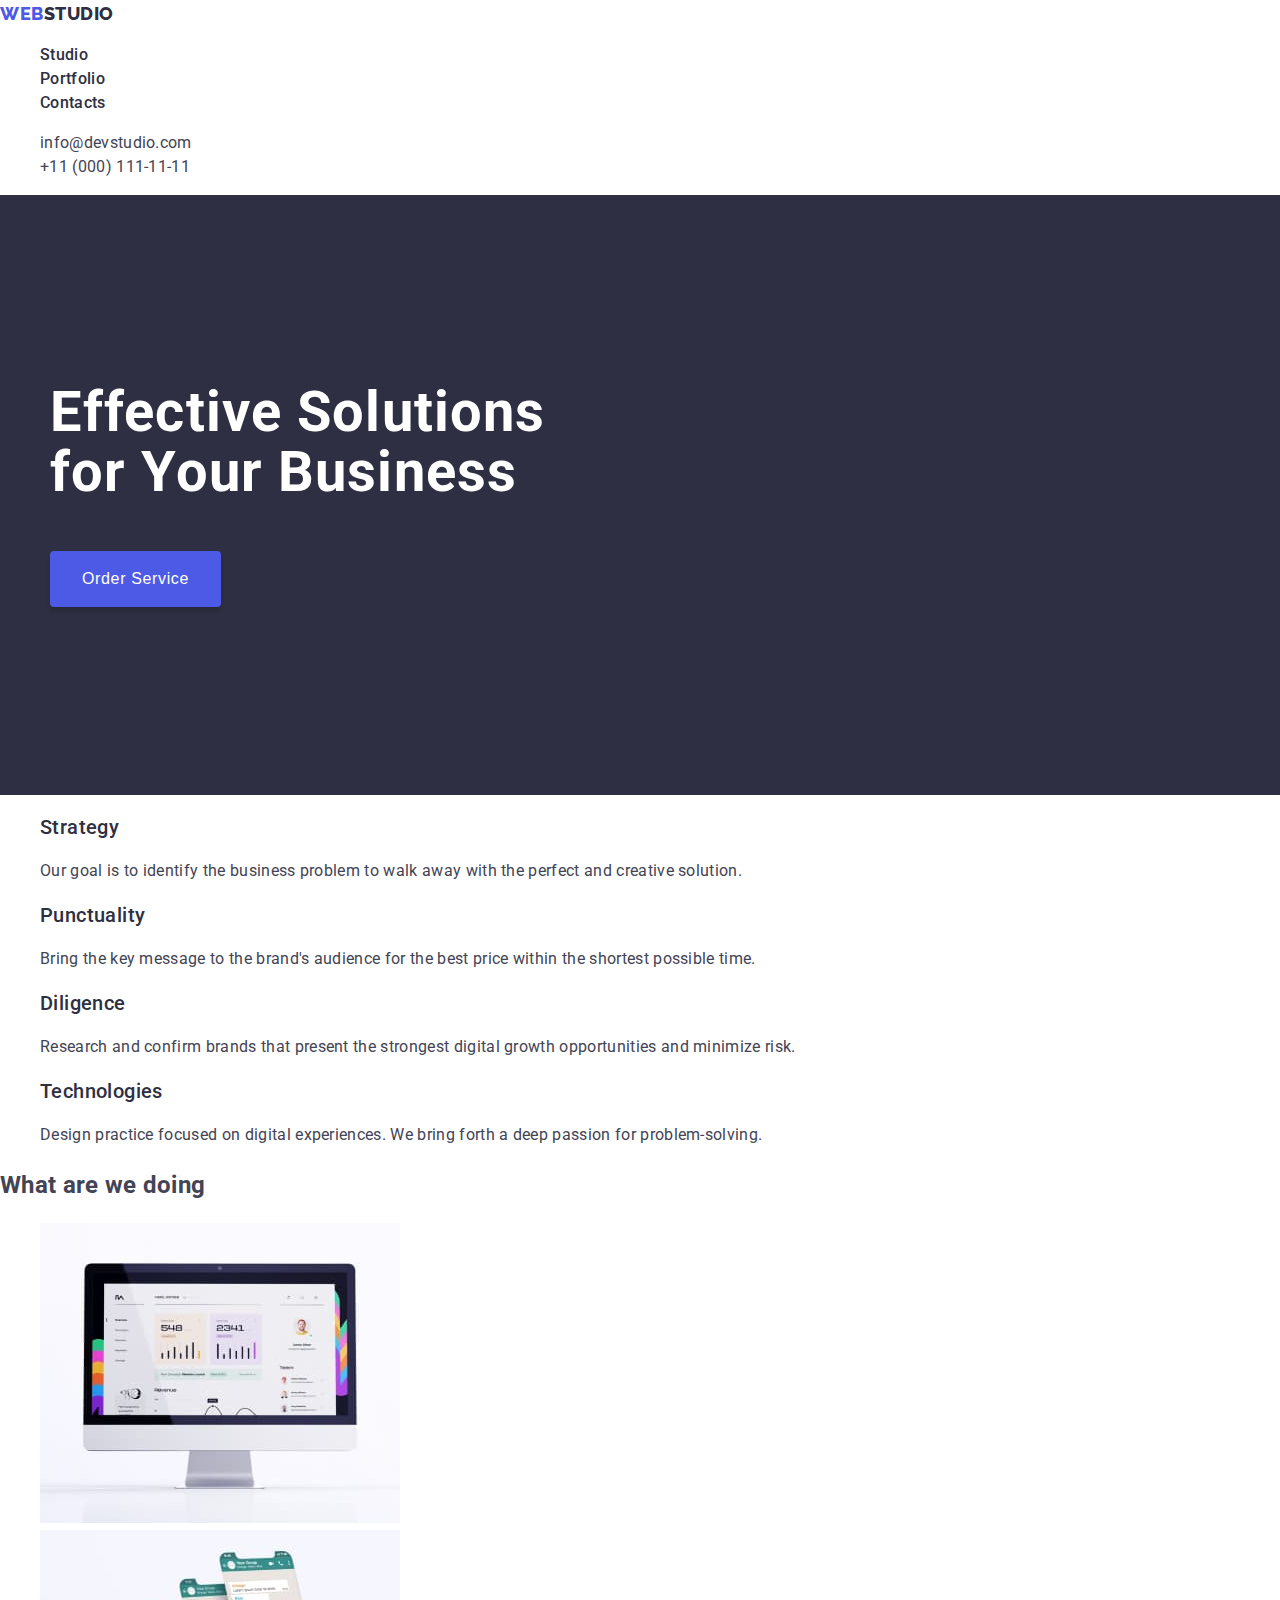
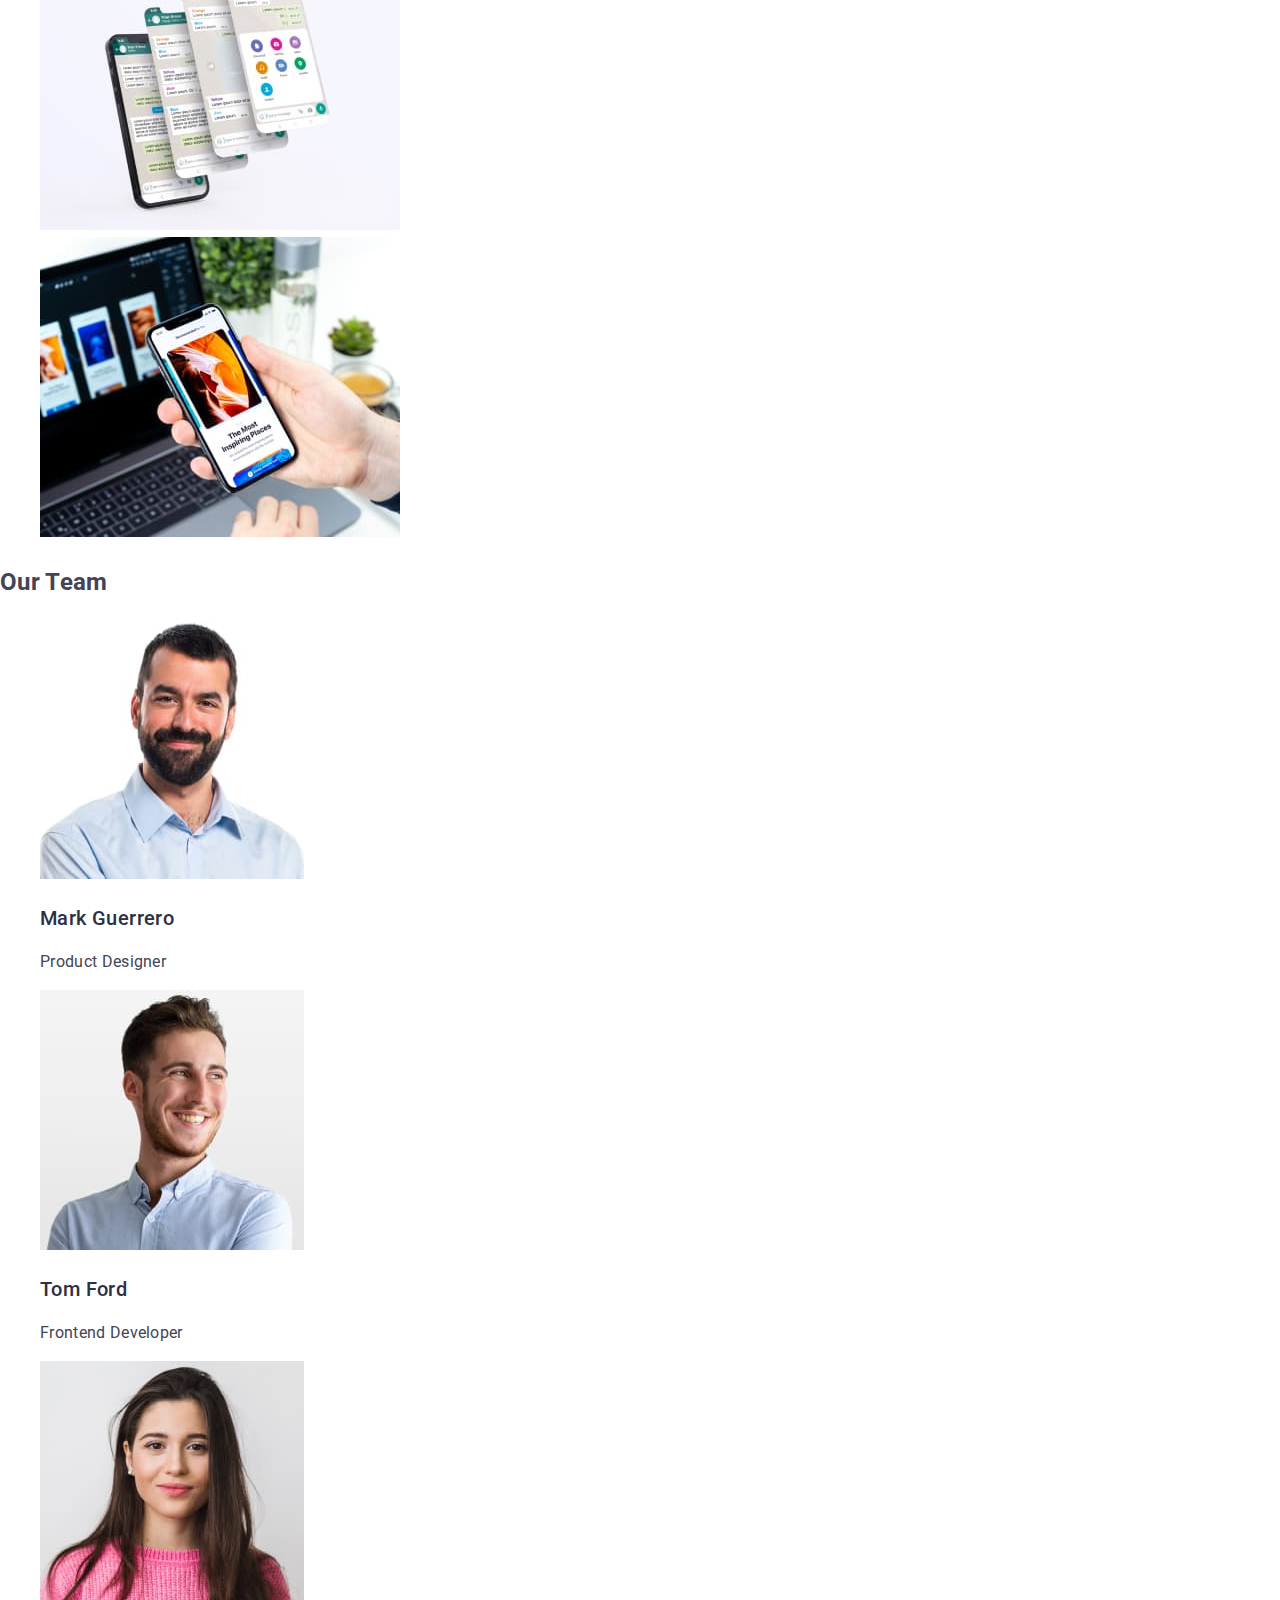
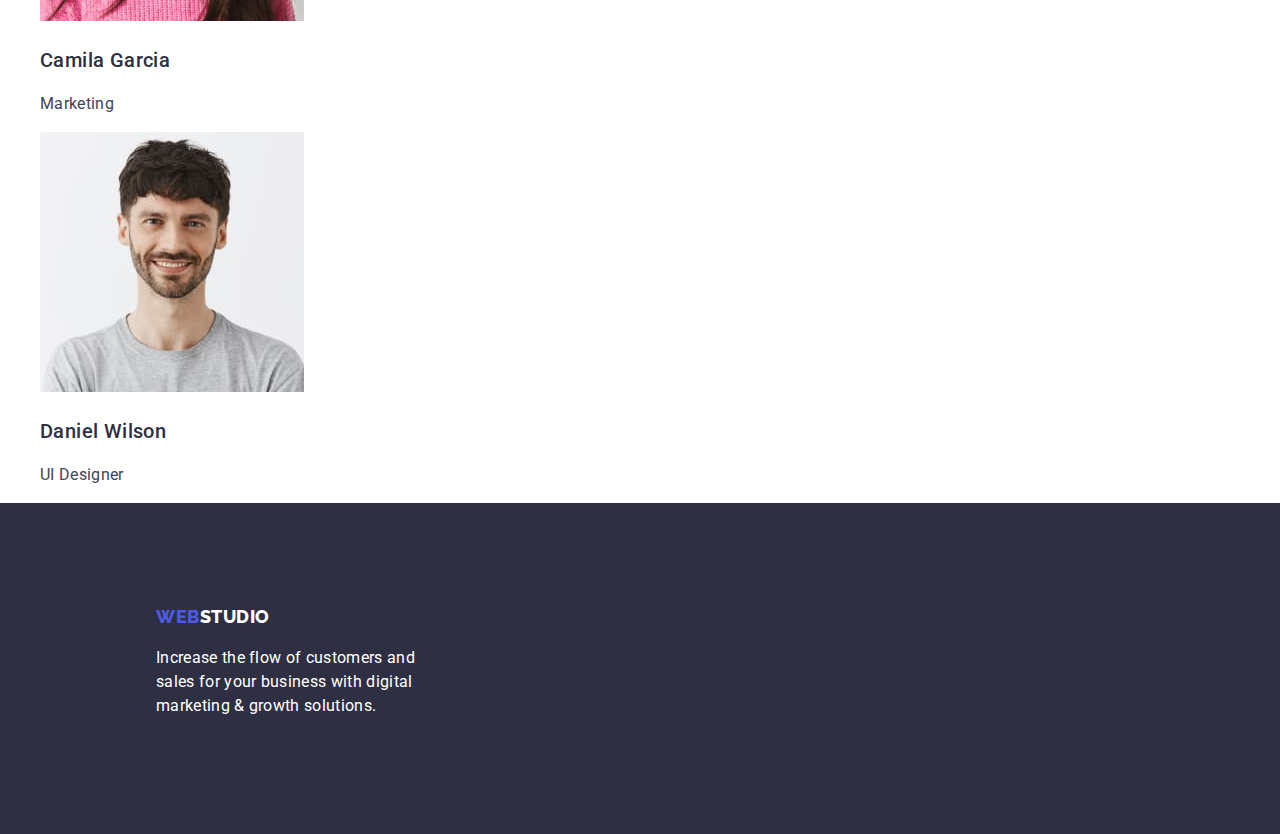
==== index.html @ 558cf5c9 "Summary" ====
<!DOCTYPE html>
<html lang="en">
  <head>
    <meta charset="UTF-8" />
    <meta http-equiv="X-UA-Compatible" content="IE=edge" />
    <meta name="viewport" content="width=device-width, initial-scale=1.0" />
    <title>WebStudio</title>

    <link rel="preconnect" href="https://fonts.googleapis.com" />
    <link rel="preconnect" href="https://fonts.gstatic.com" crossorigin />
    <link
      href="https://fonts.googleapis.com/css2?family=Raleway:wght@800&family=Roboto:wght@400;500;700&display=swap"
      rel="stylesheet"
    />

    <link rel="stylesheet" href="./css/styles.css" />
  </head>
  <body>
    <!-- Header -->
    <header class="style">
      <nav class="nav">
        <a href="./index.html" class="header-logo"><span>Web</span>Studio</a>
        <ul class="nav-list">
          <li><a class="nav-link" href="./index.html">Studio</a></li>
          <li><a class="nav-link" href="./portfolio.html">Portfolio</a></li>
          <li><a class="nav-link" href="">Contacts</a></li>
        </ul>
      </nav>
      <address class="header-contacts">
        <ul class="contact-list">
          <li>
            <a class="contact-link" href="mailto:info@devstudio.com">info@devstudio.com</a>
          </li>
          <li>
            <a class="contact-link" href="tel:+110001111111">+11 (000) 111-11-11</a>
          </li>
        </ul>
      </address>
    </header>
    <!-- Main -->
    <main>
      <section class="style">
        <div class="hero-back">
          <h1 class="hero">Effective Solutions for Your Business</h1>
          <button type="button" class="order-button">Order Service</button>
        </div>
      </section>

      <section class="style">
        <h2 class="hide">Our goals</h2>
        <ul>
          <li>
            <h3 class="our-goals">Strategy</h3>
            <p>Our goal is to identify the business problem to walk away with the perfect and creative solution.</p>
          </li>
          <li>
            <h3 class="our-goals">Punctuality</h3>
            <p>Bring the key message to the brand's audience for the best price within the shortest possible time.</p>
          </li>
          <li>
            <h3 class="our-goals">Diligence</h3>
            <p>
              Research and confirm brands that present the strongest digital growth opportunities and minimize risk.
            </p>
          </li>
          <li>
            <h3 class="our-goals">Technologies</h3>
            <p>Design practice focused on digital experiences. We bring forth a deep passion for problem-solving.</p>
          </li>
        </ul>
      </section>

      <section class="services style">
        <h2>What are we doing</h2>
        <ul class="servicees-list">
          <li>
            <img class="services-item" src="./images/img1.jpg" alt="monitor" width="360" height="300" />
          </li>
          <li>
            <img class="services-item" src="./images/img2.jpg" alt="app" width="360" height="300" />
          </li>
          <li>
            <img class="services-item" src="./images/img3.jpg" alt="phone" width="360" height="300" />
          </li>
        </ul>
      </section>

      <section class="team style">
        <h2>Our Team</h2>
        <ul class="team-list">
          <li class="team-item">
            <img src="./images/mark-guerrero.jpg" alt="employee photo" width="264" height="260" />
            <h3 class="employee-name">Mark Guerrero</h3>
            <p class="employeee-position">Product Designer</p>
          </li>
          <li class="team-item">
            <img src="./images/tom-ford.jpg" alt="employee photo" width="264" height="260" />
            <h3 class="employee-name">Tom Ford</h3>
            <p class="employeee-position">Frontend Developer</p>
          </li>
          <li class="team-item">
            <img src="./images/camila-garcia.jpg" alt="employee photo" width="264" height="260" />
            <h3 class="employee-name">Camila Garcia</h3>
            <p class="employeee-position">Marketing</p>
          </li>
          <li class="team-item">
            <img src="./images/daniel-wilson.jpg" alt="employee photo" width="264" height="260" />
            <h3 class="employee-name">Daniel Wilson</h3>
            <p class="employeee-position">UI Designer</p>
          </li>
        </ul>
      </section>
    </main>
    <!-- Footer -->
    <footer class="footer style">
      <a class="footer-logo" href="./index.html"><span>Web</span>Studio</a>
      <p>Increase the flow of customers and sales for your business with digital marketing & growth solutions.</p>
    </footer>
  </body>
</html>
---- css/styles.css ----
:root {
  --iris: #4d5ae5;
  --ocean: #404bbf;
  --navi-blue: #2e2f42;
  --green: ##31d0aa;
  --slate: #434455;
  --light-slate: #8e8f99;
  --cornflower: #e7e9fc;
  --cloud: #f4f4fd;
  --navy-blue-modal: rgba(46, 47, 66, 0.4);
  --grey: rgba(46, 47, 66, 0.7);
  --white: #ffffff;
}

body {
  margin: 0;
  padding: 0;
  box-sizing: border-box;

  font-family: 'Roboto', sans-serif;
  font-style: normal;
  font-weight: 400;
  font-size: 16px;
  line-height: 1.5;
  letter-spacing: 0.02em;
  color: var(--slate);
}

.style ul {
  list-style: none;
}

.hide {
  display: none;
}

/* Header */

.header-logo {
  font-family: 'Raleway', sans-serif;
  font-weight: 800;
  font-size: 18px;
  line-height: 1.5;
  letter-spacing: 0.03em;
  text-transform: uppercase;
  text-decoration: none;
  color: var(--navi-blue);
}

.header-logo span {
  color: var(--iris);
}

.nav-link {
  list-style: none;
  font-weight: 500;
  text-decoration: none;
  font-size: 16px;
  line-height: 1.5;
  letter-spacing: 0.02em;
  color: var(--navi-blue);
}

.nav-link:hover,
.nav-link:focus {
  color: var(--ocean);
}

.contact-link {
  font-style: normal;
  text-decoration: none;
  line-height: 1.5;
  letter-spacing: 0.02em;
  color: var(--slate);
}
.contact-link:hover,
.contact-link:focus {
  color: var(--ocean);
}
/* /Header */
/* Main */

.hero-back {
  padding: 188px 50px;
  background-color: var(--navi-blue);
}
.hero {
  margin: 0;
  max-width: 496px;
  font-weight: 700;
  font-size: 56px;
  line-height: 1.07;
  letter-spacing: 0.02em;
  color: var(--white);
}

.order-button {
  margin-top: 48px;
  padding: 16px 32px;
  font-weight: 500;
  font-size: 16px;
  line-height: 1.5;
  letter-spacing: 0.04em;
  color: var(--white);
  background: var(--iris);
  box-shadow: 0px 4px 4px rgba(0, 0, 0, 0.15);
  border-radius: 4px;
  border: none;
  cursor: pointer;
}

.order-button:hover,
.order-button:focus {
  background: var(--ocean);
}

.employee-name,
.our-goals,
.portfolio-heading {
  font-weight: 500;
  font-size: 20px;
  line-height: 1.2;
  letter-spacing: 0.02em;
  color: var(--navi-blue);
}

/* /Main */
/* portfolio */

.filter-button {
  padding: 12px 24px;
  border-radius: 4px;
  font-weight: 500;
  font-size: 16px;
  line-height: 1.5;
  text-align: center;
  letter-spacing: 0.04em;
  color: var(--iris);
  background-color: var(--cloud);
  border: 1px solid var(--cornflower);
  cursor: pointer;
}

.filter-button:hover,
.filter-button:focus {
  padding: 13px 25px;
  border-radius: 4px;
  border: none;
  color: var(--white);
  background-color: var(--ocean);
  box-shadow: 0px 3px 1px rgba(0, 0, 0, 0.1), 0px 2px 1px rgba(0, 0, 0, 0.08), 0px 2px 2px rgba(0, 0, 0, 0.12);
}

/* /Portfolio */
/* footer */

.footer {
  padding: 100px 156px;
  background-color: var(--navi-blue);
}

.footer-logo {
  font-family: 'Raleway';
  font-weight: 800;
  font-size: 18px;
  line-height: 1.5;
  letter-spacing: 0.03em;
  text-transform: uppercase;
  text-decoration: none;
  color: var(--white);
}

.footer-logo span {
  color: var(--iris);
}

.footer p {
  width: 264px;
  font-size: 16px;
  line-height: 1.5;
  letter-spacing: 0.02em;
  color: var(--white);
}
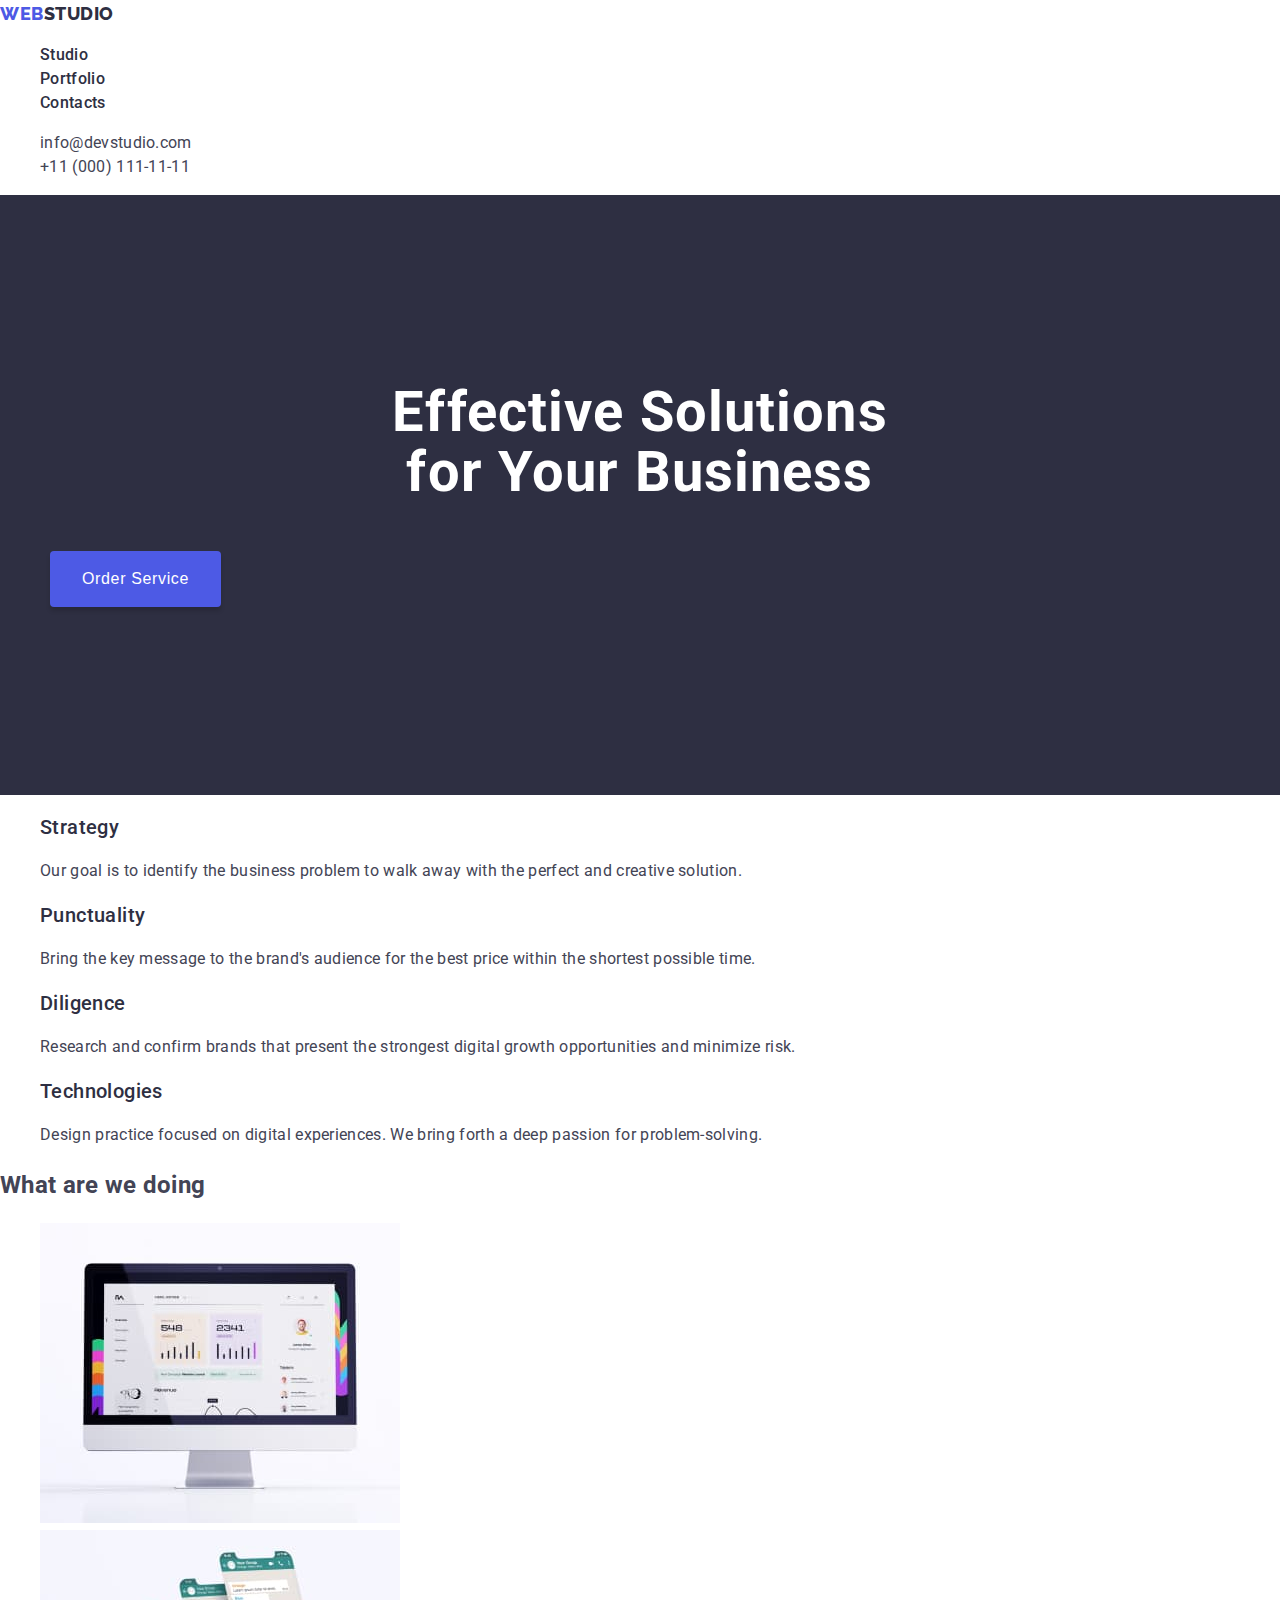
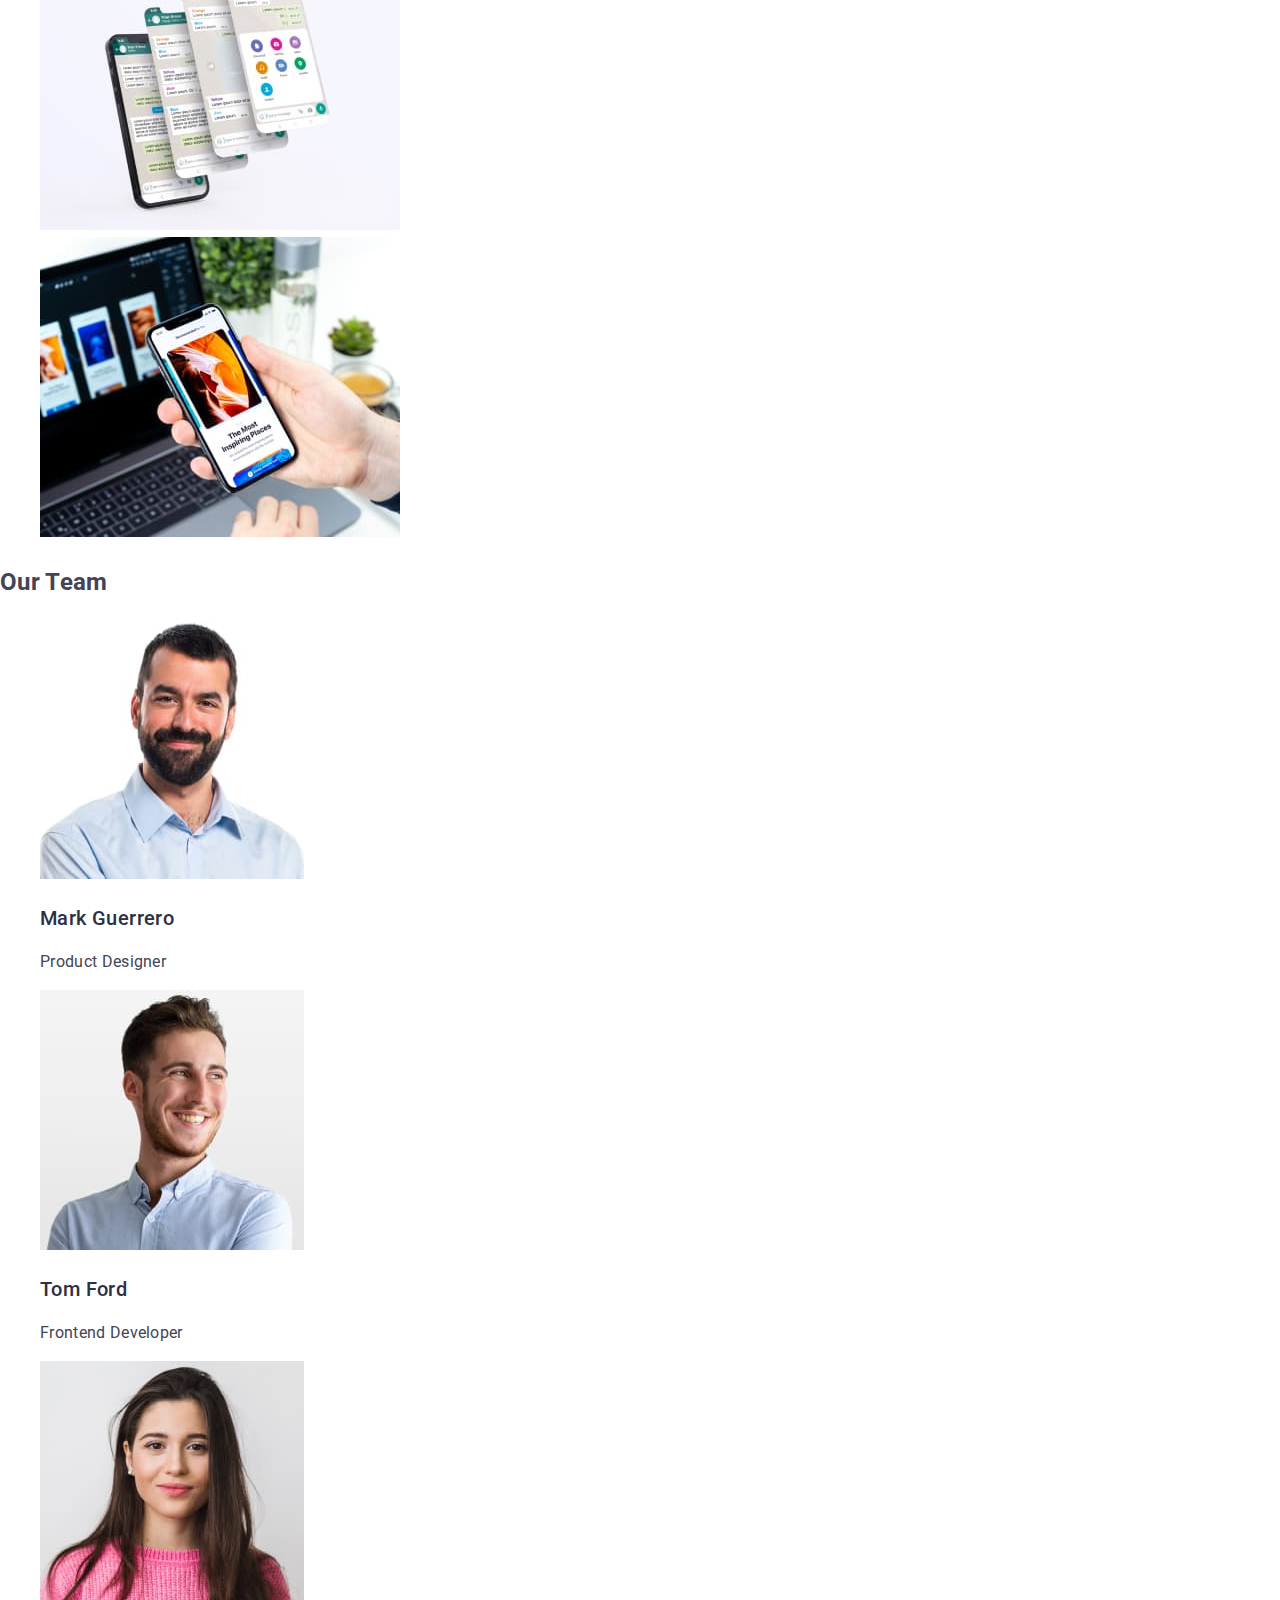
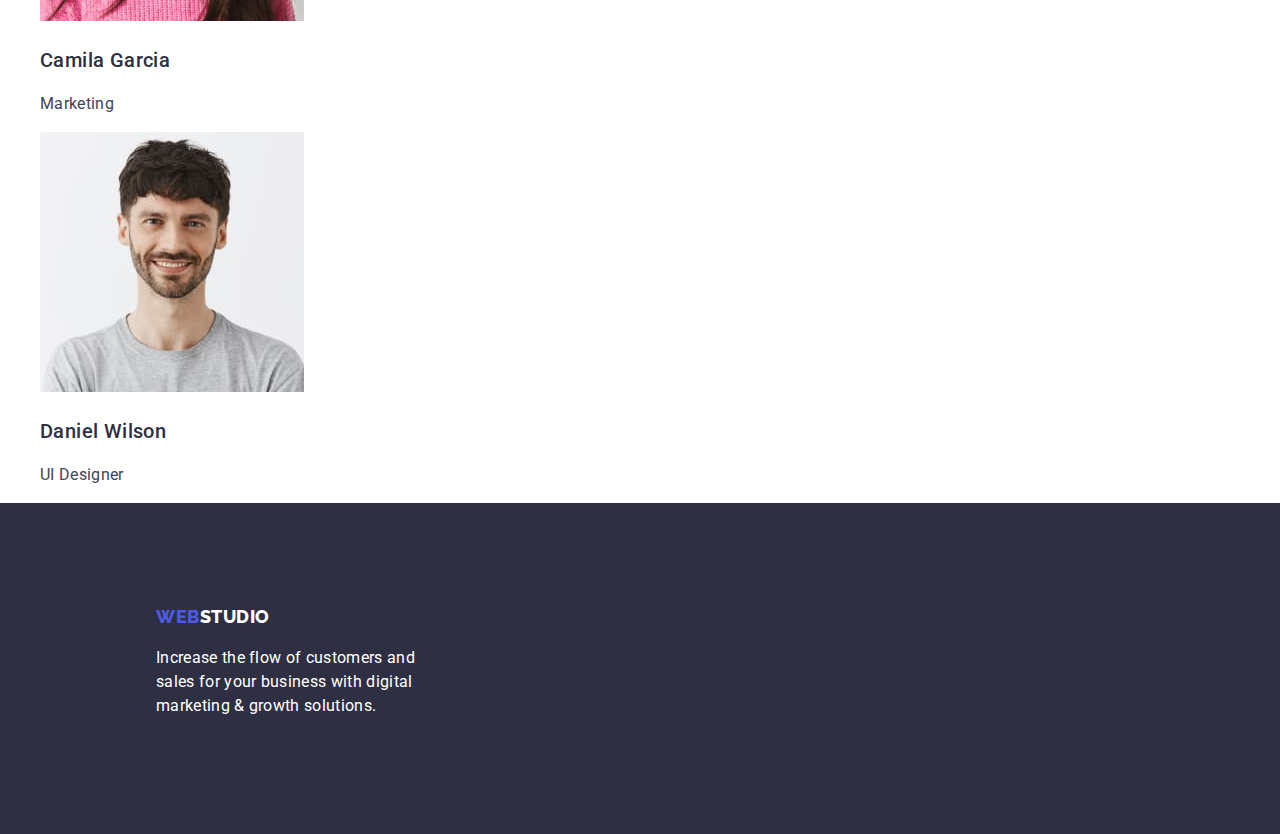
==== commit e817a678: "Summary" ====
--- a/index.html
+++ b/index.html
@@ -39,11 +39,9 @@
     </header>
     <!-- Main -->
     <main>
-      <section class="style">
-        <div class="hero-back">
-          <h1 class="hero">Effective Solutions for Your Business</h1>
+      <section class="hero style">
+          <h1 class="hero-title">Effective Solutions for Your Business</h1>
           <button type="button" class="order-button">Order Service</button>
-        </div>
       </section>
 
       <section class="style">
--- a/css/styles.css
+++ b/css/styles.css
@@ -2,14 +2,14 @@
   --iris: #4d5ae5;
   --ocean: #404bbf;
   --navi-blue: #2e2f42;
-  --green: ##31d0aa;
+  --green: #31d0aa;
   --slate: #434455;
   --light-slate: #8e8f99;
   --cornflower: #e7e9fc;
   --cloud: #f4f4fd;
+  --white: #ffffff;
   --navy-blue-modal: rgba(46, 47, 66, 0.4);
   --grey: rgba(46, 47, 66, 0.7);
-  --white: #ffffff;
 }
 
 body {
@@ -80,13 +80,14 @@
 /* /Header */
 /* Main */
 
-.hero-back {
+.hero {
   padding: 188px 50px;
   background-color: var(--navi-blue);
 }
-.hero {
-  margin: 0;
+.hero-title {
+  margin: 0 auto;
   max-width: 496px;
+  text-align: center;
   font-weight: 700;
   font-size: 56px;
   line-height: 1.07;
@@ -95,6 +96,8 @@
 }
 
 .order-button {
+  align-items: center;
+  margin: auto;
   margin-top: 48px;
   padding: 16px 32px;
   font-weight: 500;
@@ -116,7 +119,7 @@
 
 .employee-name,
 .our-goals,
-.portfolio-heading {
+.portfolio-title {
   font-weight: 500;
   font-size: 20px;
   line-height: 1.2;
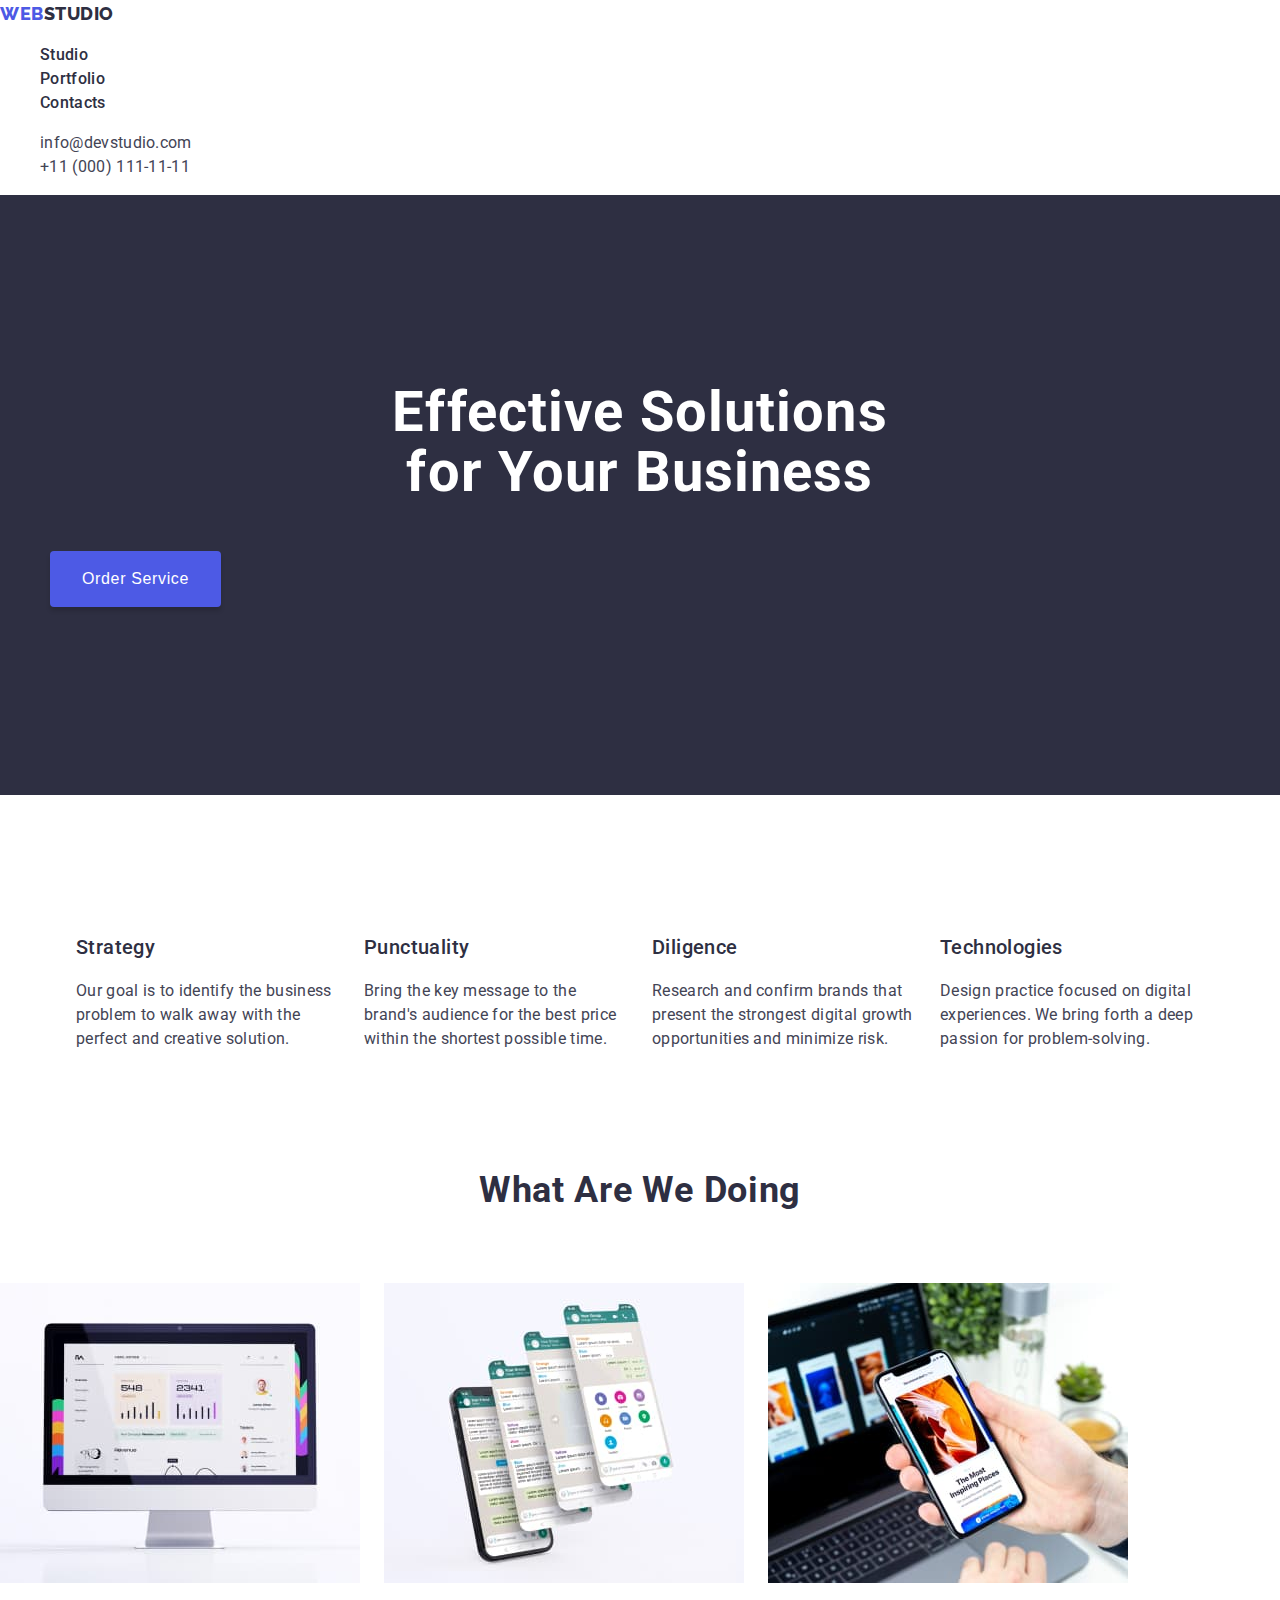
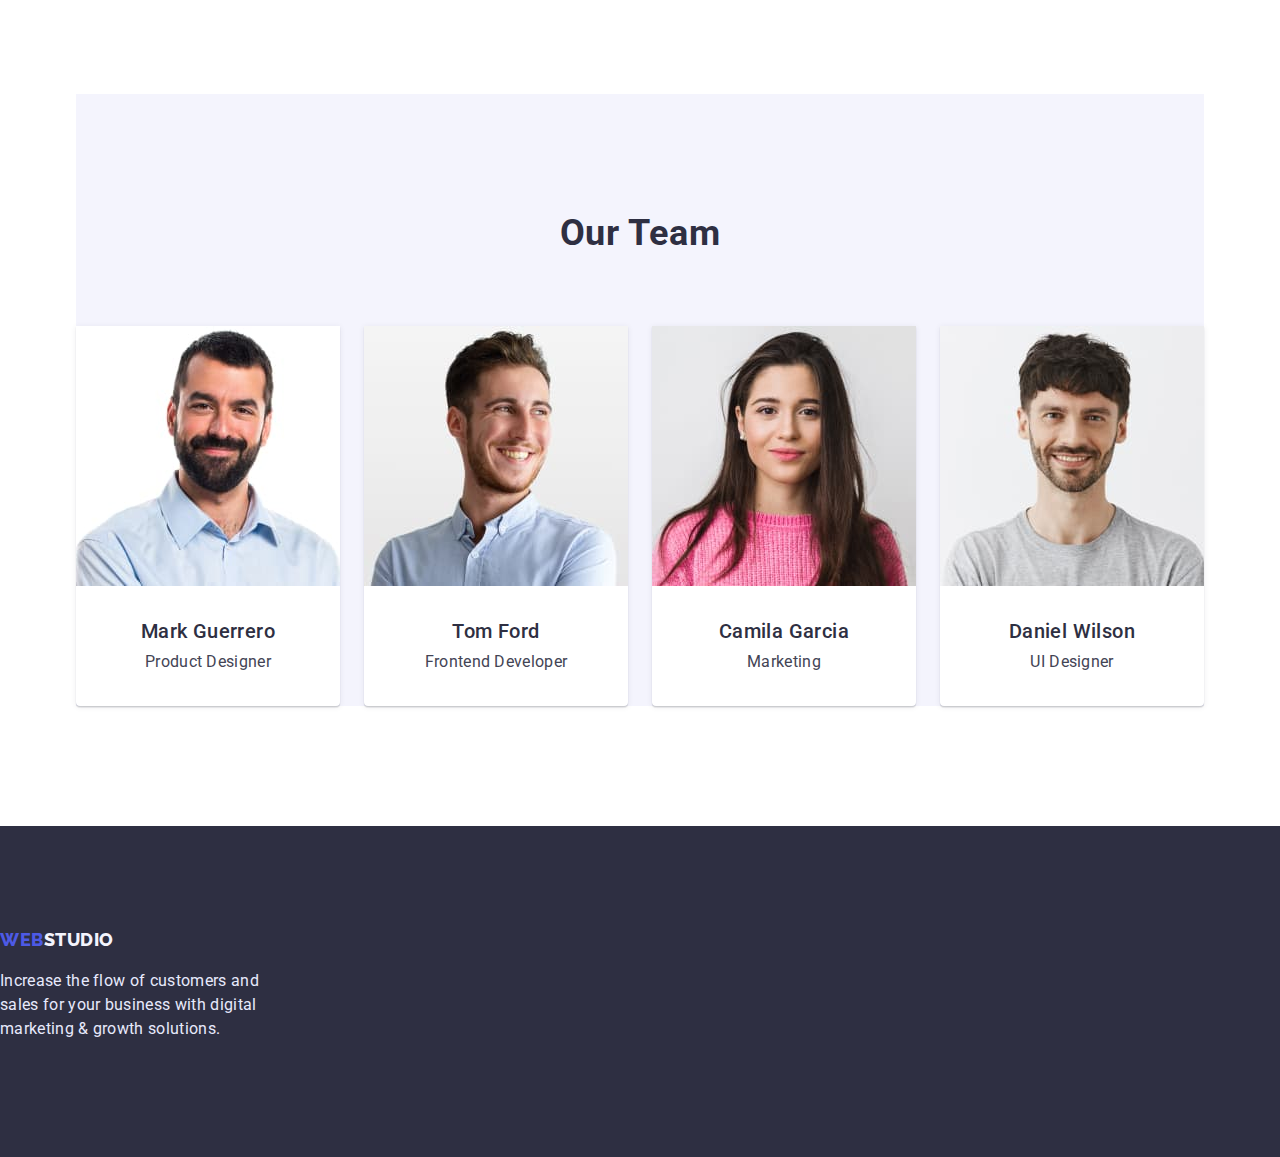
==== commit 5264a225: "Summary" ====
--- a/index.html
+++ b/index.html
@@ -44,33 +44,33 @@
           <button type="button" class="order-button">Order Service</button>
       </section>
 
-      <section class="style">
+      <section class="features style">
         <h2 class="hide">Our goals</h2>
-        <ul>
-          <li>
-            <h3 class="our-goals">Strategy</h3>
+        <ul class="features-list">
+          <li class="feature-item">
+            <h3 class="feature-title">Strategy</h3>
             <p>Our goal is to identify the business problem to walk away with the perfect and creative solution.</p>
           </li>
-          <li>
-            <h3 class="our-goals">Punctuality</h3>
+          <li class="feature-item">
+            <h3 class="feature-title">Punctuality</h3>
             <p>Bring the key message to the brand's audience for the best price within the shortest possible time.</p>
           </li>
-          <li>
-            <h3 class="our-goals">Diligence</h3>
+          <li class="feature-item">
+            <h3 class="feature-title">Diligence</h3>
             <p>
               Research and confirm brands that present the strongest digital growth opportunities and minimize risk.
             </p>
           </li>
-          <li>
-            <h3 class="our-goals">Technologies</h3>
+          <li class="feature-item">
+            <h3 class="feature-title">Technologies</h3>
             <p>Design practice focused on digital experiences. We bring forth a deep passion for problem-solving.</p>
           </li>
         </ul>
       </section>
 
       <section class="services style">
-        <h2>What are we doing</h2>
-        <ul class="servicees-list">
+        <h2 class="service-title">What are we doing</h2>
+        <ul class="services-list">
           <li>
             <img class="services-item" src="./images/img1.jpg" alt="monitor" width="360" height="300" />
           </li>
@@ -84,35 +84,37 @@
       </section>
 
       <section class="team style">
-        <h2>Our Team</h2>
+        <h2 class="team-title">Our Team</h2>
         <ul class="team-list">
           <li class="team-item">
             <img src="./images/mark-guerrero.jpg" alt="employee photo" width="264" height="260" />
-            <h3 class="employee-name">Mark Guerrero</h3>
-            <p class="employeee-position">Product Designer</p>
+            <h3 class="employee-title">Mark Guerrero</h3>
+            <p class="employee-position">Product Designer</p>
           </li>
           <li class="team-item">
             <img src="./images/tom-ford.jpg" alt="employee photo" width="264" height="260" />
-            <h3 class="employee-name">Tom Ford</h3>
-            <p class="employeee-position">Frontend Developer</p>
+            <h3 class="employee-title">Tom Ford</h3>
+            <p class="employee-position">Frontend Developer</p>
           </li>
           <li class="team-item">
             <img src="./images/camila-garcia.jpg" alt="employee photo" width="264" height="260" />
-            <h3 class="employee-name">Camila Garcia</h3>
-            <p class="employeee-position">Marketing</p>
+            <h3 class="employee-title">Camila Garcia</h3>
+            <p class="employee-position">Marketing</p>
           </li>
           <li class="team-item">
             <img src="./images/daniel-wilson.jpg" alt="employee photo" width="264" height="260" />
-            <h3 class="employee-name">Daniel Wilson</h3>
-            <p class="employeee-position">UI Designer</p>
+            <h3 class="employee-title">Daniel Wilson</h3>
+            <p class="employee-position">UI Designer</p>
           </li>
         </ul>
       </section>
     </main>
     <!-- Footer -->
     <footer class="footer style">
-      <a class="footer-logo" href="./index.html"><span>Web</span>Studio</a>
-      <p>Increase the flow of customers and sales for your business with digital marketing & growth solutions.</p>
+      <div class="footer-container">
+        <a class="footer-logo" href="./index.html"><span>Web</span>Studio</a>
+        <p>Increase the flow of customers and sales for your business with digital marketing & growth solutions.</p>
+      </di >
     </footer>
   </body>
 </html>
--- a/css/styles.css
+++ b/css/styles.css
@@ -16,7 +16,6 @@
   margin: 0;
   padding: 0;
   box-sizing: border-box;
-
   font-family: 'Roboto', sans-serif;
   font-style: normal;
   font-weight: 400;
@@ -35,6 +34,12 @@
 }
 
 /* Header */
+
+.header {
+  padding: 24px 156px;
+  background-color: var(--white);
+  border-bottom: 1px solid var(--cornflower);
+}
 
 .header-logo {
   font-family: 'Raleway', sans-serif;
@@ -96,8 +101,9 @@
 }
 
 .order-button {
-  align-items: center;
-  margin: auto;
+  /* display: flex;
+  justify-content: center;
+  align-items: center; */
   margin-top: 48px;
   padding: 16px 32px;
   font-weight: 500;
@@ -117,8 +123,79 @@
   background: var(--ocean);
 }
 
-.employee-name,
-.our-goals,
+.features-list {
+  padding: 0;
+  margin: 120px 24px;
+  display: flex;
+  justify-content: center;
+  column-gap: 24px;
+}
+
+.feature-item {
+  width: 264px;
+}
+
+.feature-item p {
+  margin-top: 8px;
+}
+
+.service-title,
+.team-title {
+  margin-top: -16px;
+  margin-bottom: 72px;
+  font-weight: 700;
+  font-size: 36px;
+  line-height: 1.11;
+  text-align: center;
+  letter-spacing: 0.02em;
+  text-transform: capitalize;
+  color: var(--navi-blue);
+}
+
+.services-list {
+  margin-bottom: 120px;
+  display: flex;
+  flex-wrap: wrap;
+  column-gap: 24px;
+}
+
+.team {
+  margin: auto;
+  max-width: 1128px;
+  background-color: var(--cloud);
+}
+
+.team-title {
+  padding-top: 120px;
+}
+
+.team-list {
+  margin: 72px 0 120px 0;
+  padding: 0;
+}
+
+.team-item {
+  width: 264px;
+  height: 380px;
+  background: var(--white);
+  box-shadow: 0px 1px 6px rgba(46, 47, 66, 0.08), 0px 1px 1px rgba(46, 47, 66, 0.16), 0px 2px 1px rgba(46, 47, 66, 0.08);
+  border-radius: 0px 0px 4px 4px;
+}
+
+.employee-title {
+  padding: 0;
+  margin: 26px 0 0 0;
+  text-align: center;
+}
+
+.employee-position {
+  margin: 7px auto 32px;
+  padding: 0;
+  text-align: center;
+}
+
+.employee-title,
+.feature-title,
 .portfolio-title {
   font-weight: 500;
   font-size: 20px;
@@ -129,6 +206,24 @@
 
 /* /Main */
 /* portfolio */
+
+.services-list,
+.team-list,
+.filter-list,
+.portfolio-list {
+  padding: 0;
+  max-width: 1128px;
+  box-sizing: border-box;
+  display: flex;
+  flex-direction: row;
+  justify-content: center;
+  align-items: center;
+  column-gap: 24px;
+}
+
+.filter-list {
+  max-width: none;
+}
 
 .filter-button {
   padding: 12px 24px;
@@ -146,20 +241,54 @@
 
 .filter-button:hover,
 .filter-button:focus {
-  padding: 13px 25px;
-  border-radius: 4px;
-  border: none;
+  border-color: transparent;
   color: var(--white);
   background-color: var(--ocean);
   box-shadow: 0px 3px 1px rgba(0, 0, 0, 0.1), 0px 2px 1px rgba(0, 0, 0, 0.08), 0px 2px 2px rgba(0, 0, 0, 0.12);
 }
 
+.portfolio-list {
+  margin: 72px auto 120px;
+  padding: 0;
+  display: flex;
+  flex-wrap: wrap;
+  justify-content: center;
+  column-gap: 24px;
+  row-gap: 48px;
+}
+
+.portfolio-item {
+  box-sizing: border-box;
+  width: 360px;
+  height: 420px;
+  overflow: hidden;
+  border: 1px solid var(--cornflower);
+  background-color: var(--white);
+}
+.portfolio-item:hover {
+  border: 1px solid var(--cloud);
+  box-shadow: 0px 1px 6px rgba(46, 47, 66, 0.08), 0px 1px 1px rgba(46, 47, 66, 0.16), 0px 2px 1px rgba(46, 47, 66, 0.08);
+}
+
+.portfolio-title {
+  margin: 26px 16px 7px 16px;
+}
+
+.portfolio-item p,
+.employee-item p {
+  margin: 0 16px 32px;
+}
+
 /* /Portfolio */
 /* footer */
 
 .footer {
-  padding: 100px 156px;
   background-color: var(--navi-blue);
+}
+
+.footer-container {
+  padding: 100px 0;
+  max-width: 1128px;
 }
 
 .footer-logo {
@@ -170,7 +299,7 @@
   letter-spacing: 0.03em;
   text-transform: uppercase;
   text-decoration: none;
-  color: var(--white);
+  color: var(--cloud);
 }
 
 .footer-logo span {
@@ -182,5 +311,7 @@
   font-size: 16px;
   line-height: 1.5;
   letter-spacing: 0.02em;
-  color: var(--white);
-}
+  color: var(--cornflower);
+}
+
+/* /Footer */
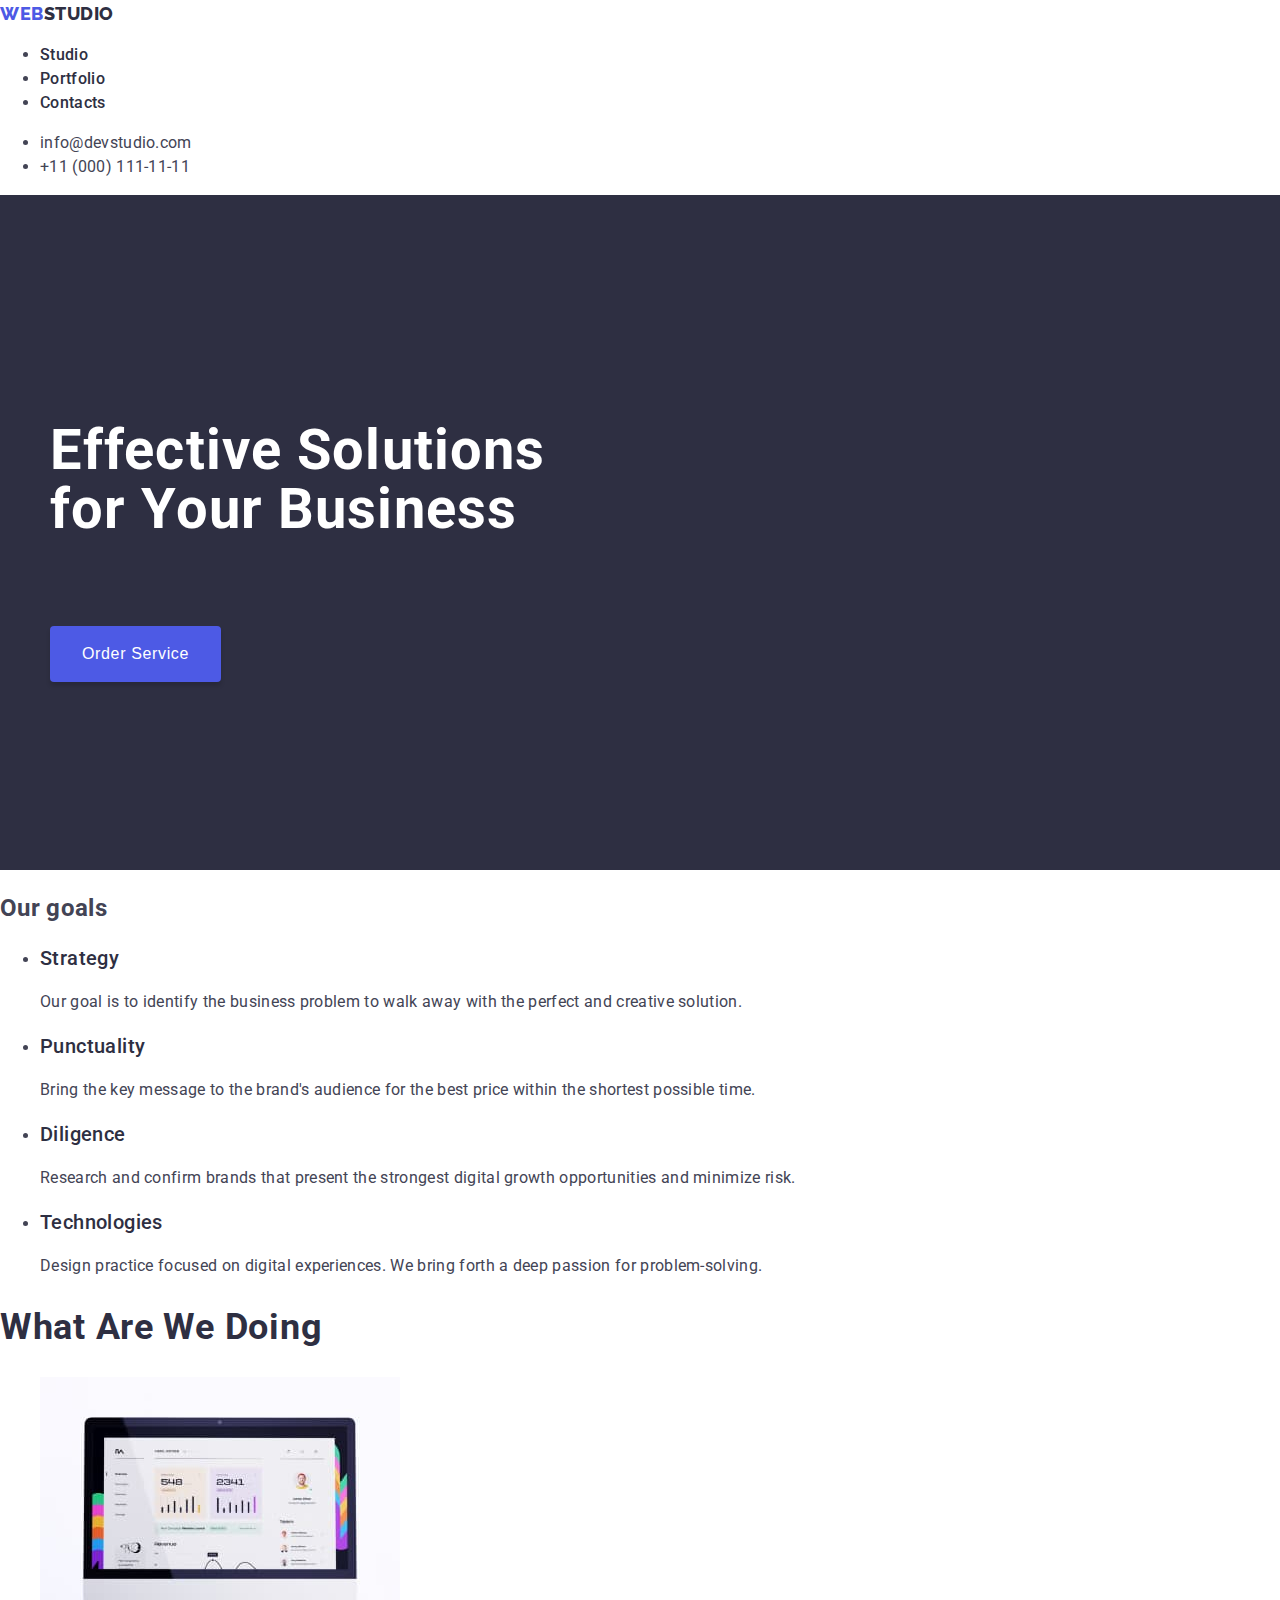
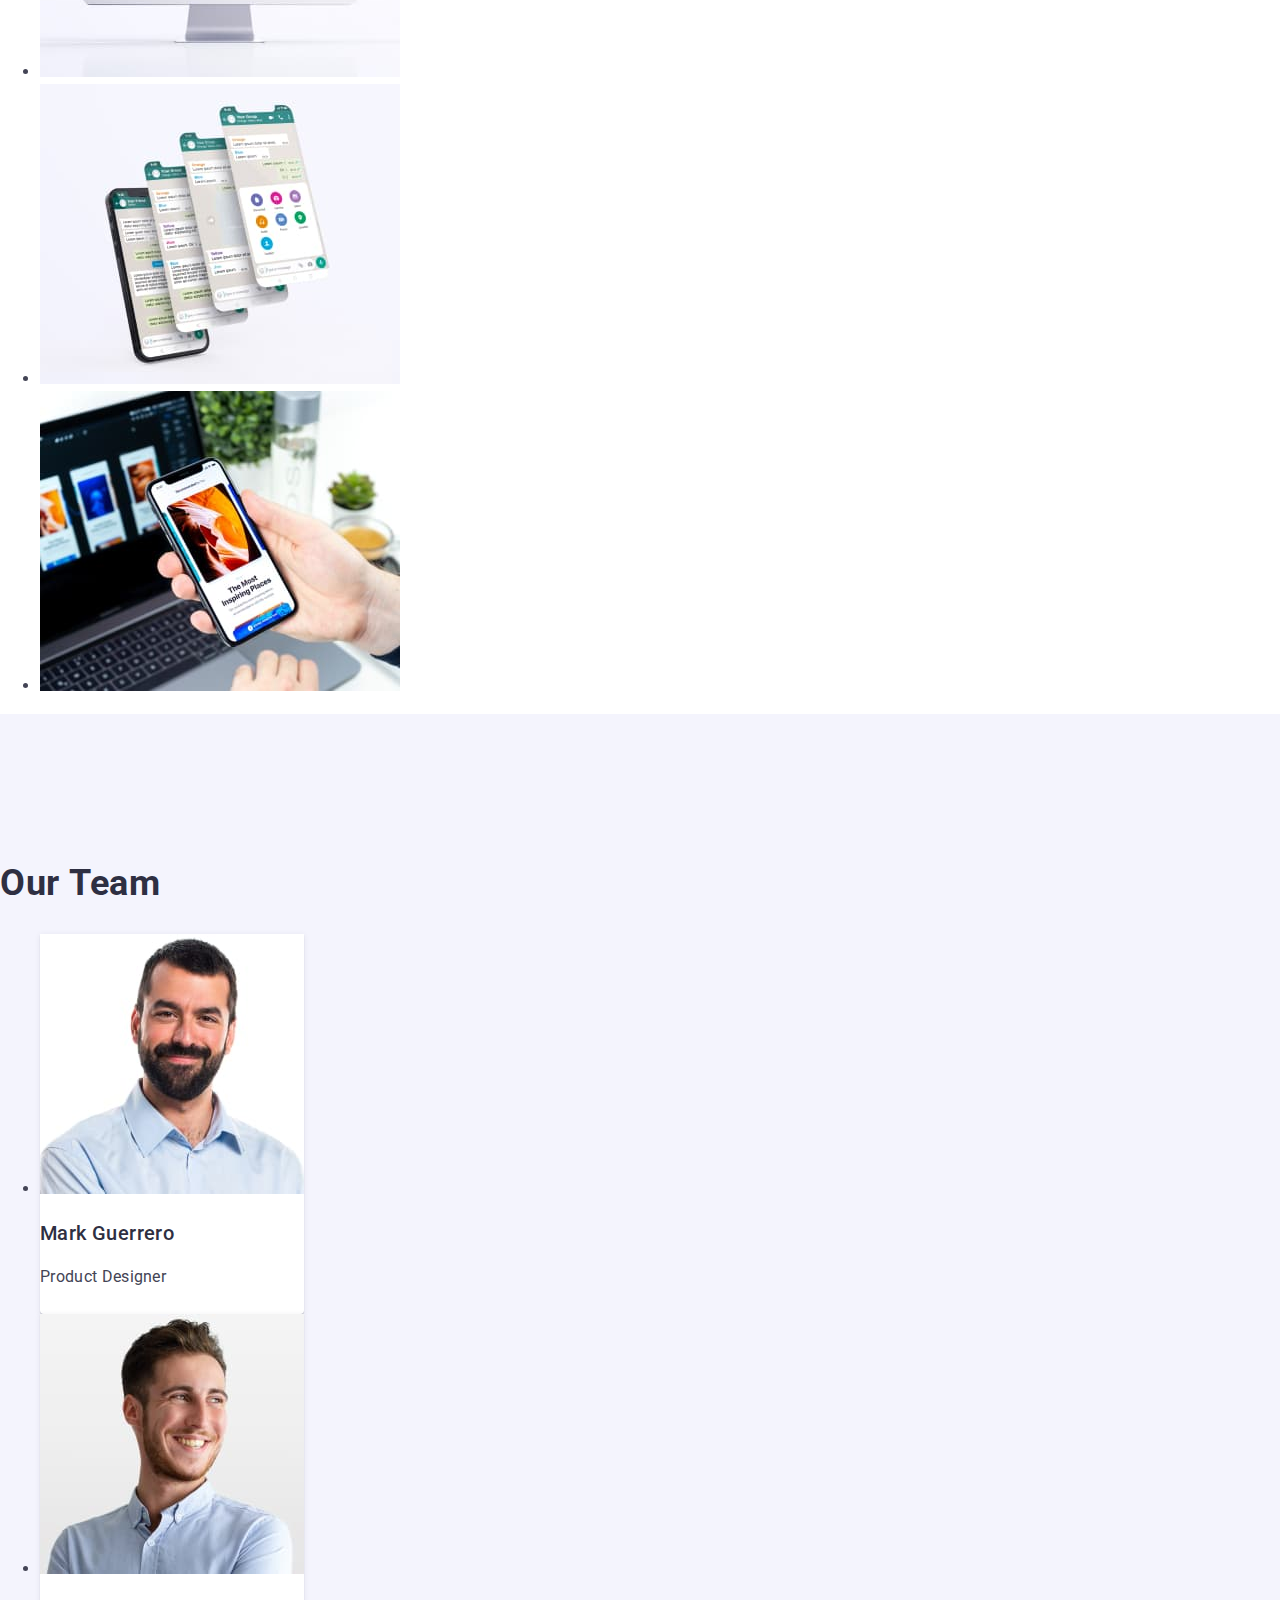
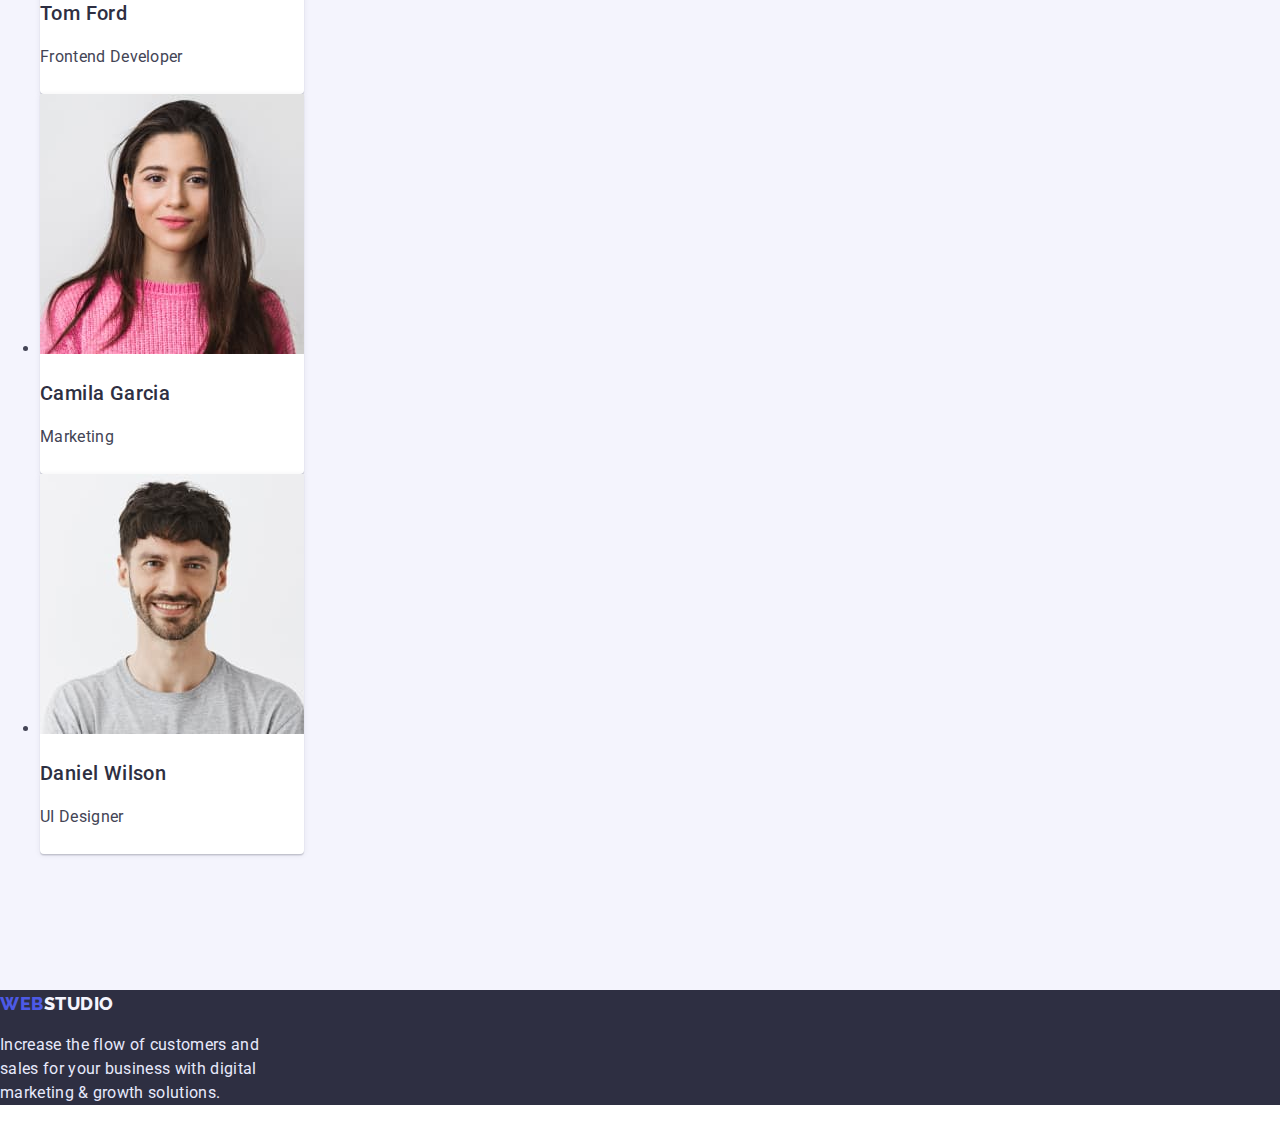
==== commit d5b14831: "total rebuild ccs and html" ====
--- a/index.html
+++ b/index.html
@@ -17,7 +17,7 @@
   </head>
   <body>
     <!-- Header -->
-    <header class="style">
+    <header>
       <nav class="nav">
         <a href="./index.html" class="header-logo"><span>Web</span>Studio</a>
         <ul class="nav-list">
@@ -39,13 +39,13 @@
     </header>
     <!-- Main -->
     <main>
-      <section class="hero style">
+      <section class="hero">
           <h1 class="hero-title">Effective Solutions for Your Business</h1>
-          <button type="button" class="order-button">Order Service</button>
+          <button class="button" type="button">Order Service</button>
       </section>
 
-      <section class="features style">
-        <h2 class="hide">Our goals</h2>
+      <section class="features">
+        <h2>Our goals</h2>
         <ul class="features-list">
           <li class="feature-item">
             <h3 class="feature-title">Strategy</h3>
@@ -68,7 +68,7 @@
         </ul>
       </section>
 
-      <section class="services style">
+      <section class="services">
         <h2 class="service-title">What are we doing</h2>
         <ul class="services-list">
           <li>
@@ -83,7 +83,7 @@
         </ul>
       </section>
 
-      <section class="team style">
+      <section class="team">
         <h2 class="team-title">Our Team</h2>
         <ul class="team-list">
           <li class="team-item">
@@ -110,11 +110,9 @@
       </section>
     </main>
     <!-- Footer -->
-    <footer class="footer style">
-      <div class="footer-container">
+    <footer class="footer">
         <a class="footer-logo" href="./index.html"><span>Web</span>Studio</a>
-        <p>Increase the flow of customers and sales for your business with digital marketing & growth solutions.</p>
-      </di >
+        <p class="footer-text" >Increase the flow of customers and sales for your business with digital marketing & growth solutions.</p>
     </footer>
   </body>
 </html>
--- a/css/styles.css
+++ b/css/styles.css
@@ -25,21 +25,7 @@
   color: var(--slate);
 }
 
-.style ul {
-  list-style: none;
-}
-
-.hide {
-  display: none;
-}
-
 /* Header */
-
-.header {
-  padding: 24px 156px;
-  background-color: var(--white);
-  border-bottom: 1px solid var(--cornflower);
-}
 
 .header-logo {
   font-family: 'Raleway', sans-serif;
@@ -90,9 +76,7 @@
   background-color: var(--navi-blue);
 }
 .hero-title {
-  margin: 0 auto;
   max-width: 496px;
-  text-align: center;
   font-weight: 700;
   font-size: 56px;
   line-height: 1.07;
@@ -100,10 +84,7 @@
   color: var(--white);
 }
 
-.order-button {
-  /* display: flex;
-  justify-content: center;
-  align-items: center; */
+.button {
   margin-top: 48px;
   padding: 16px 32px;
   font-weight: 500;
@@ -118,60 +99,24 @@
   cursor: pointer;
 }
 
-.order-button:hover,
-.order-button:focus {
+.button:hover,
+.button:focus {
   background: var(--ocean);
-}
-
-.features-list {
-  padding: 0;
-  margin: 120px 24px;
-  display: flex;
-  justify-content: center;
-  column-gap: 24px;
-}
-
-.feature-item {
-  width: 264px;
-}
-
-.feature-item p {
-  margin-top: 8px;
 }
 
 .service-title,
 .team-title {
-  margin-top: -16px;
-  margin-bottom: 72px;
   font-weight: 700;
   font-size: 36px;
   line-height: 1.11;
-  text-align: center;
   letter-spacing: 0.02em;
   text-transform: capitalize;
   color: var(--navi-blue);
 }
 
-.services-list {
-  margin-bottom: 120px;
-  display: flex;
-  flex-wrap: wrap;
-  column-gap: 24px;
-}
-
 .team {
-  margin: auto;
-  max-width: 1128px;
+  padding: 120px 0;
   background-color: var(--cloud);
-}
-
-.team-title {
-  padding-top: 120px;
-}
-
-.team-list {
-  margin: 72px 0 120px 0;
-  padding: 0;
 }
 
 .team-item {
@@ -182,18 +127,6 @@
   border-radius: 0px 0px 4px 4px;
 }
 
-.employee-title {
-  padding: 0;
-  margin: 26px 0 0 0;
-  text-align: center;
-}
-
-.employee-position {
-  margin: 7px auto 32px;
-  padding: 0;
-  text-align: center;
-}
-
 .employee-title,
 .feature-title,
 .portfolio-title {
@@ -206,24 +139,6 @@
 
 /* /Main */
 /* portfolio */
-
-.services-list,
-.team-list,
-.filter-list,
-.portfolio-list {
-  padding: 0;
-  max-width: 1128px;
-  box-sizing: border-box;
-  display: flex;
-  flex-direction: row;
-  justify-content: center;
-  align-items: center;
-  column-gap: 24px;
-}
-
-.filter-list {
-  max-width: none;
-}
 
 .filter-button {
   padding: 12px 24px;
@@ -247,18 +162,7 @@
   box-shadow: 0px 3px 1px rgba(0, 0, 0, 0.1), 0px 2px 1px rgba(0, 0, 0, 0.08), 0px 2px 2px rgba(0, 0, 0, 0.12);
 }
 
-.portfolio-list {
-  margin: 72px auto 120px;
-  padding: 0;
-  display: flex;
-  flex-wrap: wrap;
-  justify-content: center;
-  column-gap: 24px;
-  row-gap: 48px;
-}
-
 .portfolio-item {
-  box-sizing: border-box;
   width: 360px;
   height: 420px;
   overflow: hidden;
@@ -270,25 +174,11 @@
   box-shadow: 0px 1px 6px rgba(46, 47, 66, 0.08), 0px 1px 1px rgba(46, 47, 66, 0.16), 0px 2px 1px rgba(46, 47, 66, 0.08);
 }
 
-.portfolio-title {
-  margin: 26px 16px 7px 16px;
-}
-
-.portfolio-item p,
-.employee-item p {
-  margin: 0 16px 32px;
-}
-
 /* /Portfolio */
 /* footer */
 
 .footer {
   background-color: var(--navi-blue);
-}
-
-.footer-container {
-  padding: 100px 0;
-  max-width: 1128px;
 }
 
 .footer-logo {
@@ -306,7 +196,7 @@
   color: var(--iris);
 }
 
-.footer p {
+.footer-text {
   width: 264px;
   font-size: 16px;
   line-height: 1.5;
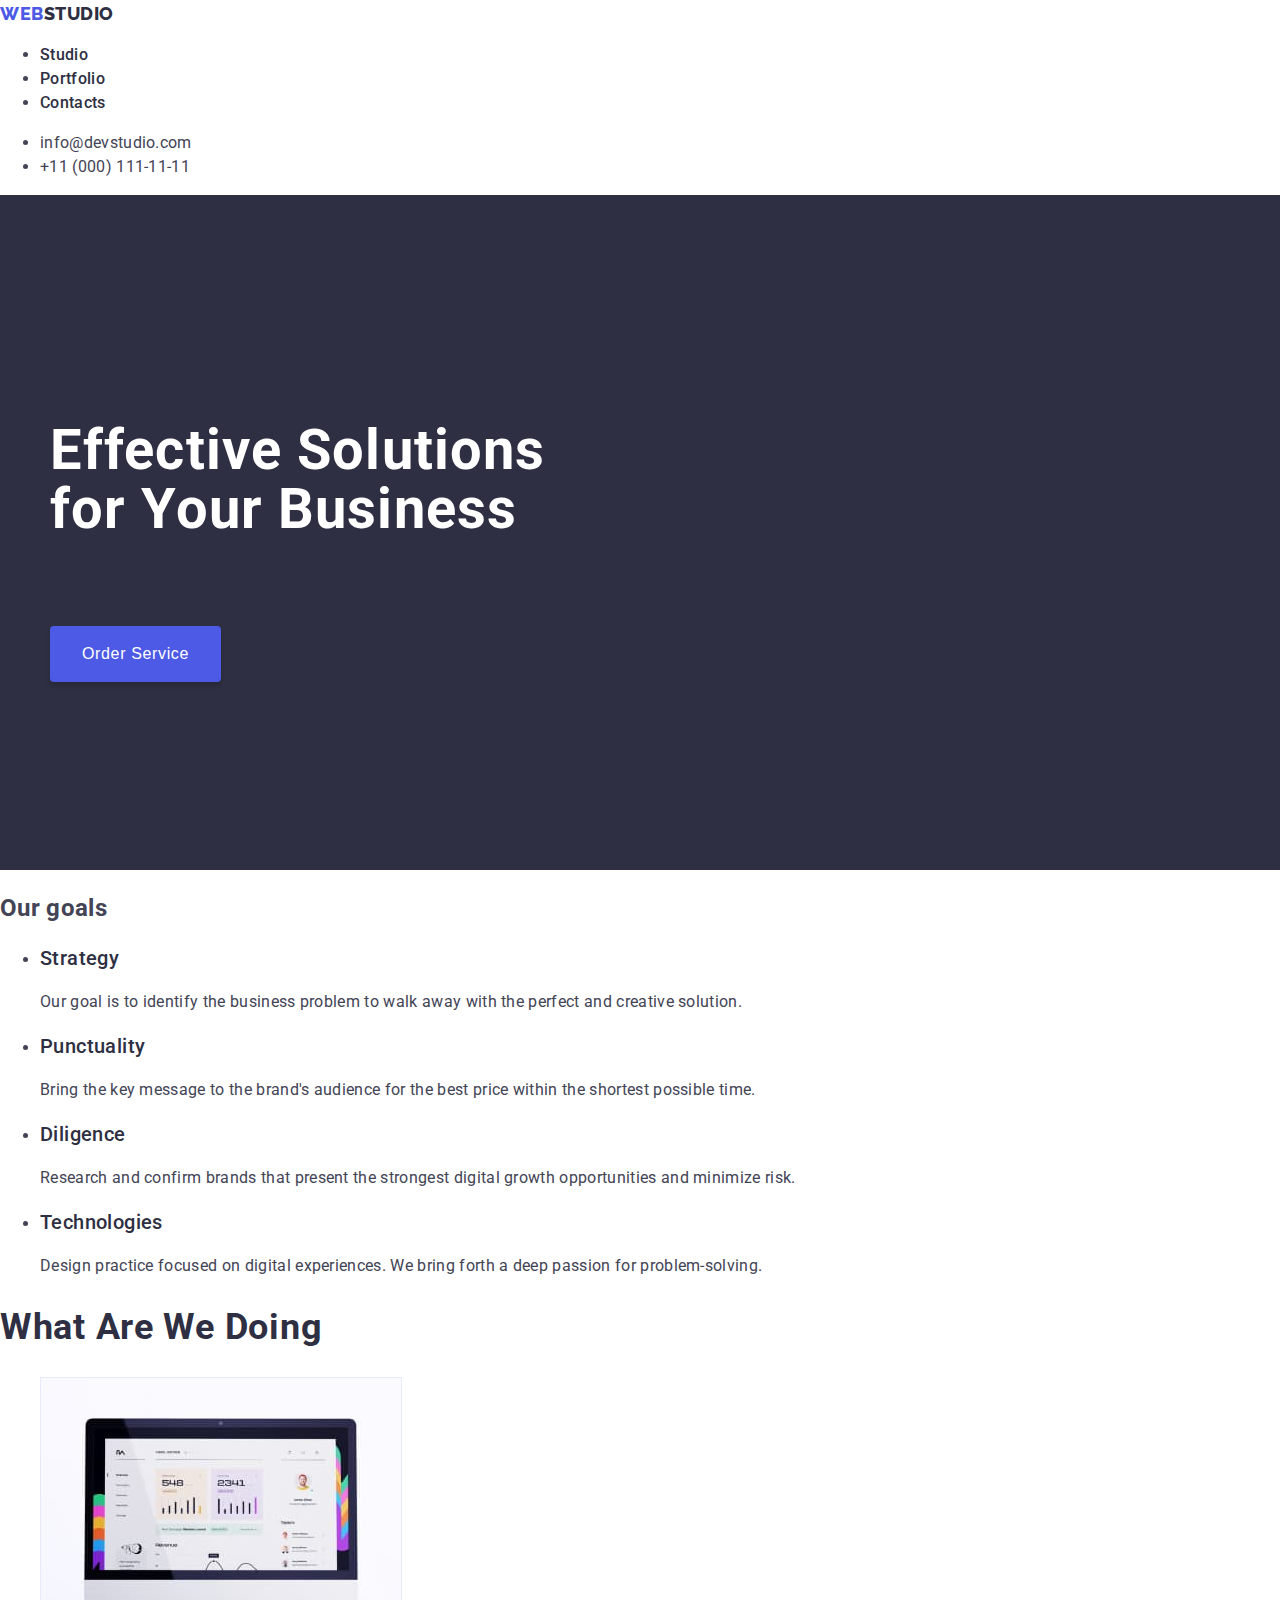
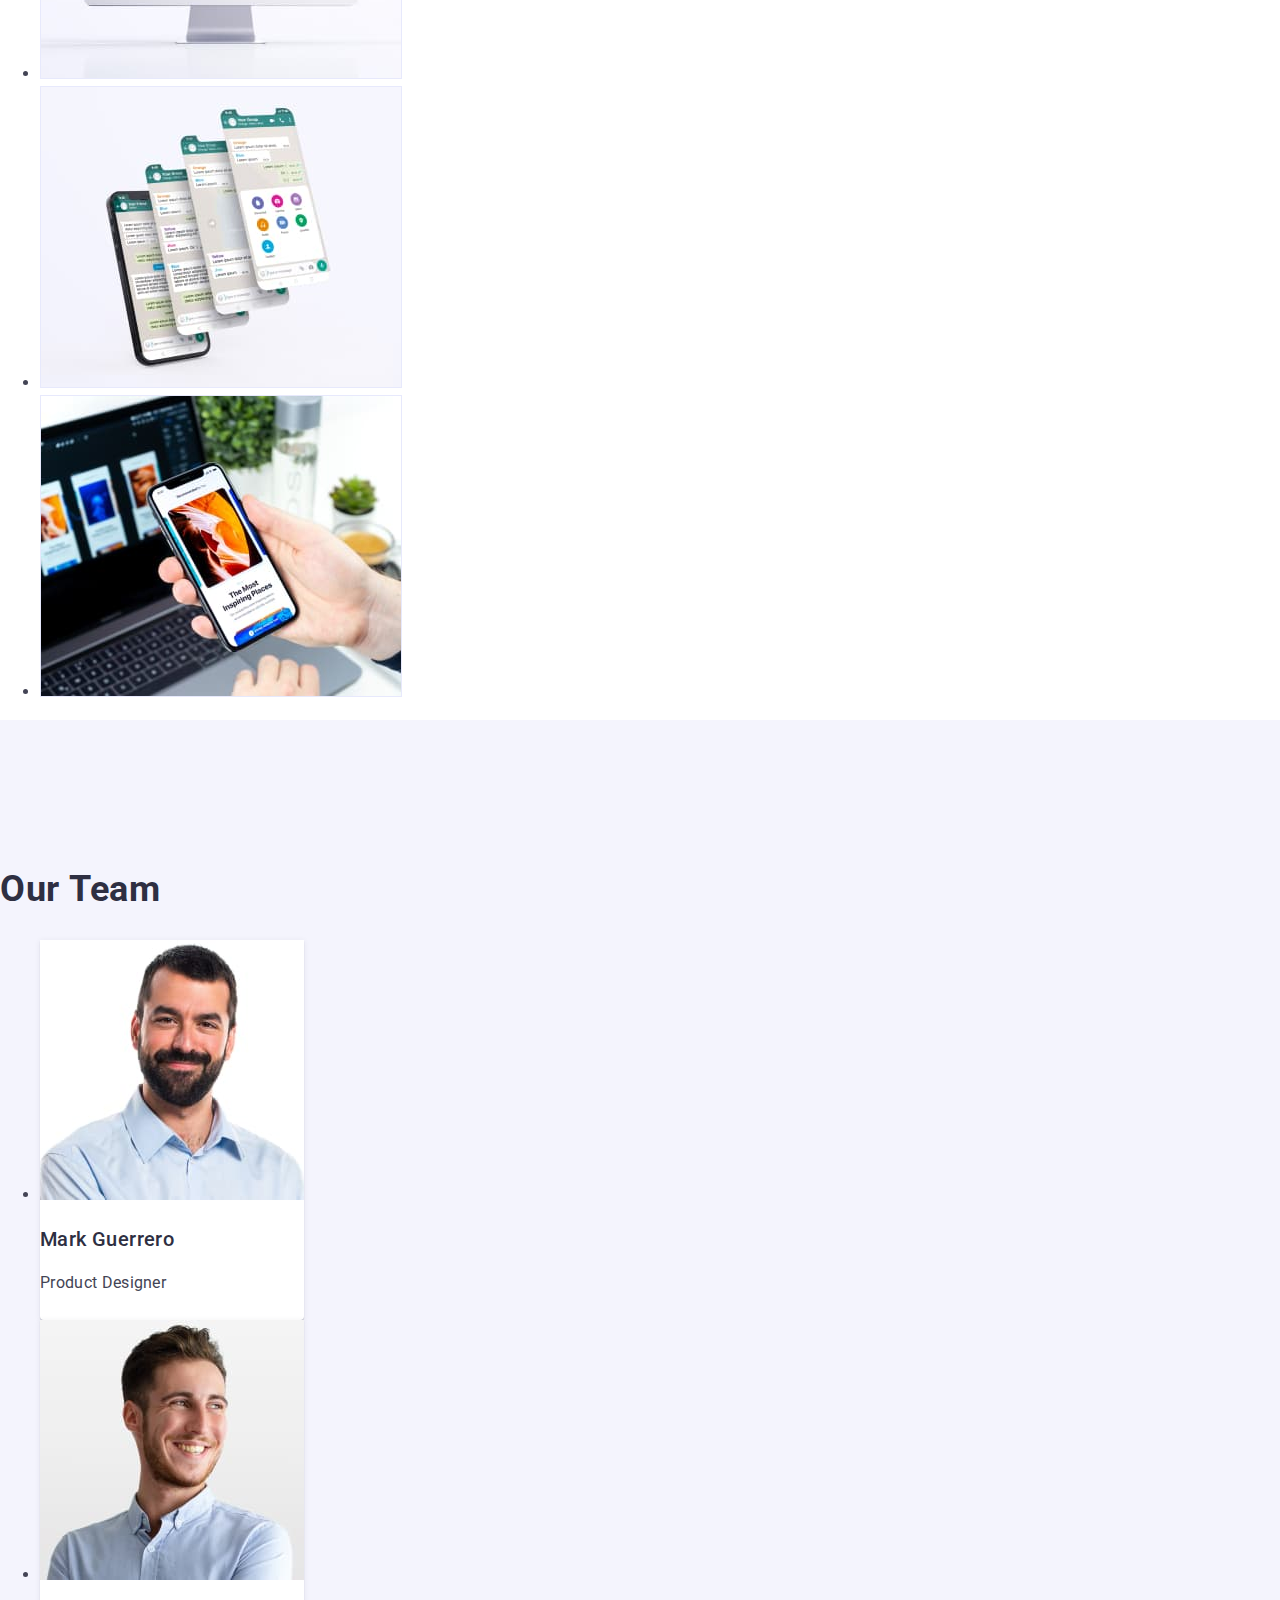
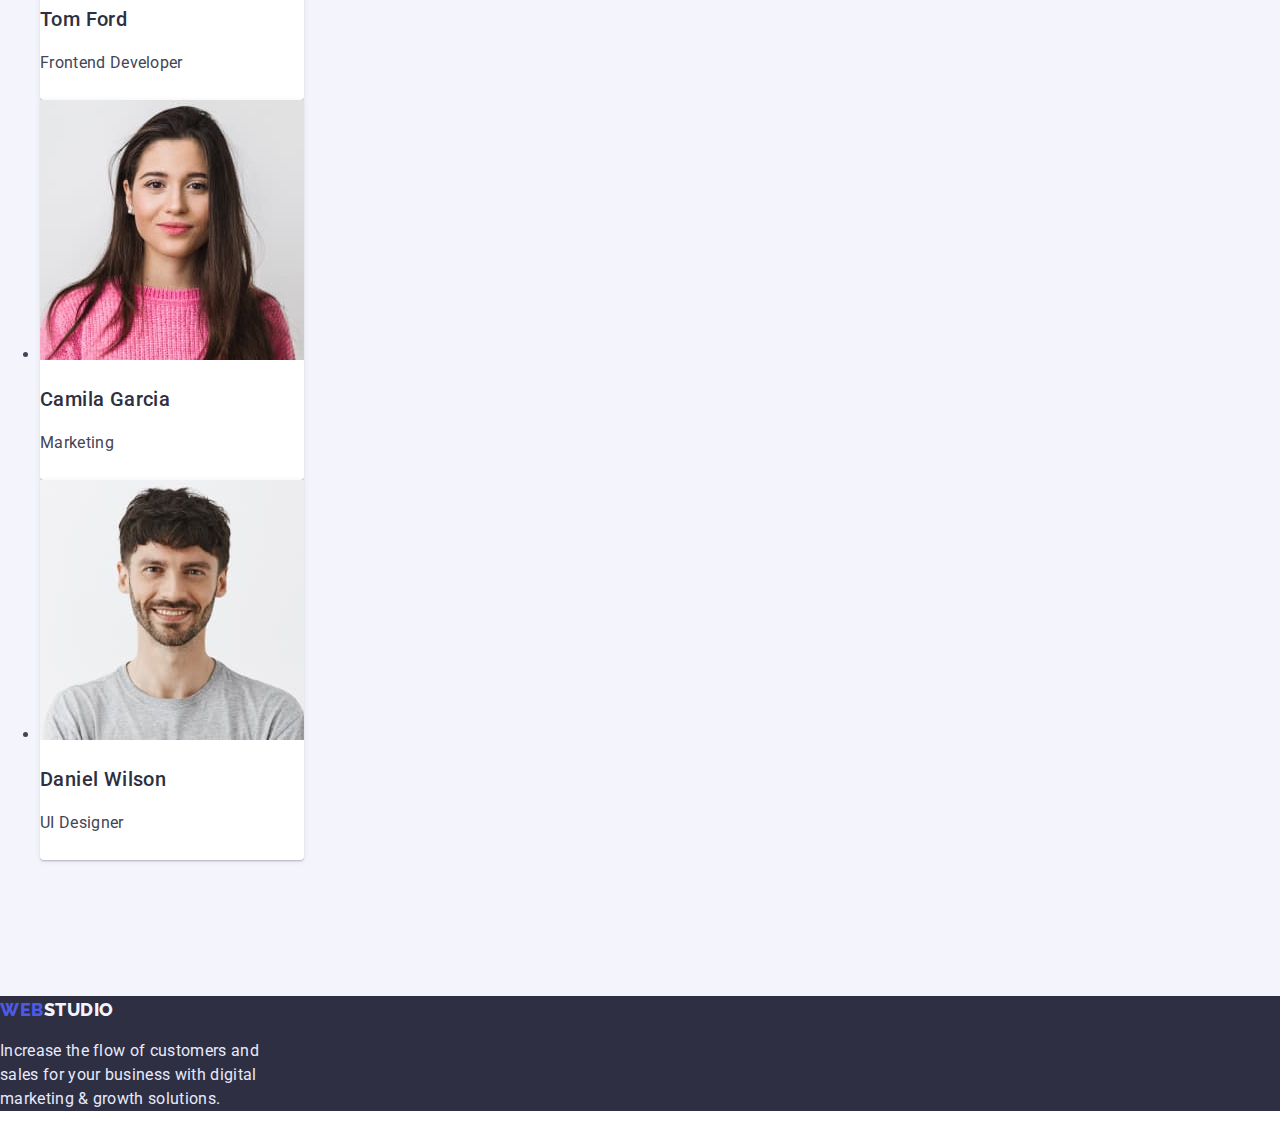
==== commit 186becd2: "Minor changes" ====
--- a/index.html
+++ b/index.html
@@ -26,6 +26,7 @@
           <li><a class="nav-link" href="">Contacts</a></li>
         </ul>
       </nav>
+
       <address class="header-contacts">
         <ul class="contact-list">
           <li>
@@ -37,11 +38,12 @@
         </ul>
       </address>
     </header>
+
     <!-- Main -->
     <main>
       <section class="hero">
-          <h1 class="hero-title">Effective Solutions for Your Business</h1>
-          <button class="button" type="button">Order Service</button>
+        <h1 class="hero-title">Effective Solutions for Your Business</h1>
+        <button class="button" type="button">Order Service</button>
       </section>
 
       <section class="features">
@@ -109,10 +111,13 @@
         </ul>
       </section>
     </main>
+
     <!-- Footer -->
     <footer class="footer">
-        <a class="footer-logo" href="./index.html"><span>Web</span>Studio</a>
-        <p class="footer-text" >Increase the flow of customers and sales for your business with digital marketing & growth solutions.</p>
+      <a class="footer-logo" href="./index.html"><span>Web</span>Studio</a>
+      <p class="footer-text">
+        Increase the flow of customers and sales for your business with digital marketing & growth solutions.
+      </p>
     </footer>
   </body>
 </html>
--- a/css/styles.css
+++ b/css/styles.css
@@ -68,6 +68,7 @@
 .contact-link:focus {
   color: var(--ocean);
 }
+
 /* /Header */
 /* Main */
 
@@ -114,6 +115,10 @@
   color: var(--navi-blue);
 }
 
+.services-item {
+  border: 1px solid var(--cornflower);
+}
+
 .team {
   padding: 120px 0;
   background-color: var(--cloud);
@@ -166,8 +171,8 @@
   width: 360px;
   height: 420px;
   overflow: hidden;
+  background-color: var(--white);
   border: 1px solid var(--cornflower);
-  background-color: var(--white);
 }
 .portfolio-item:hover {
   border: 1px solid var(--cloud);
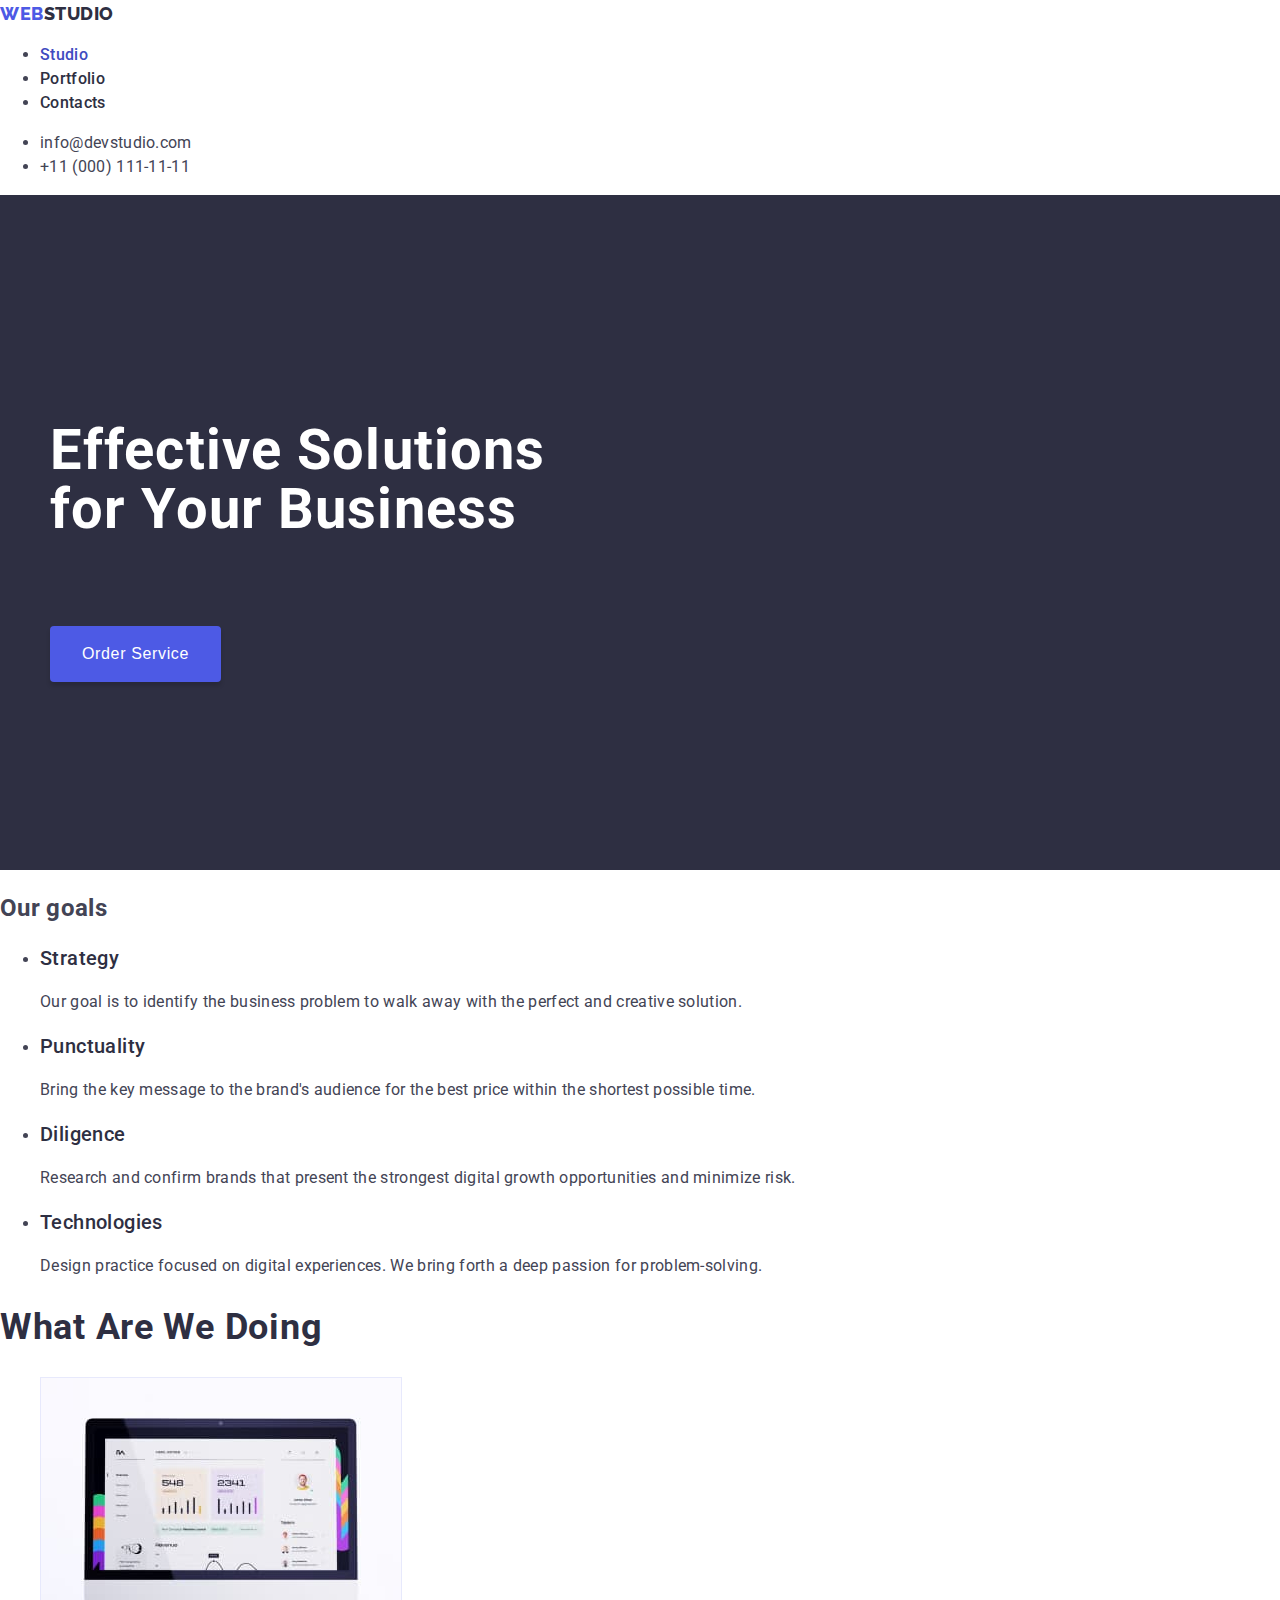
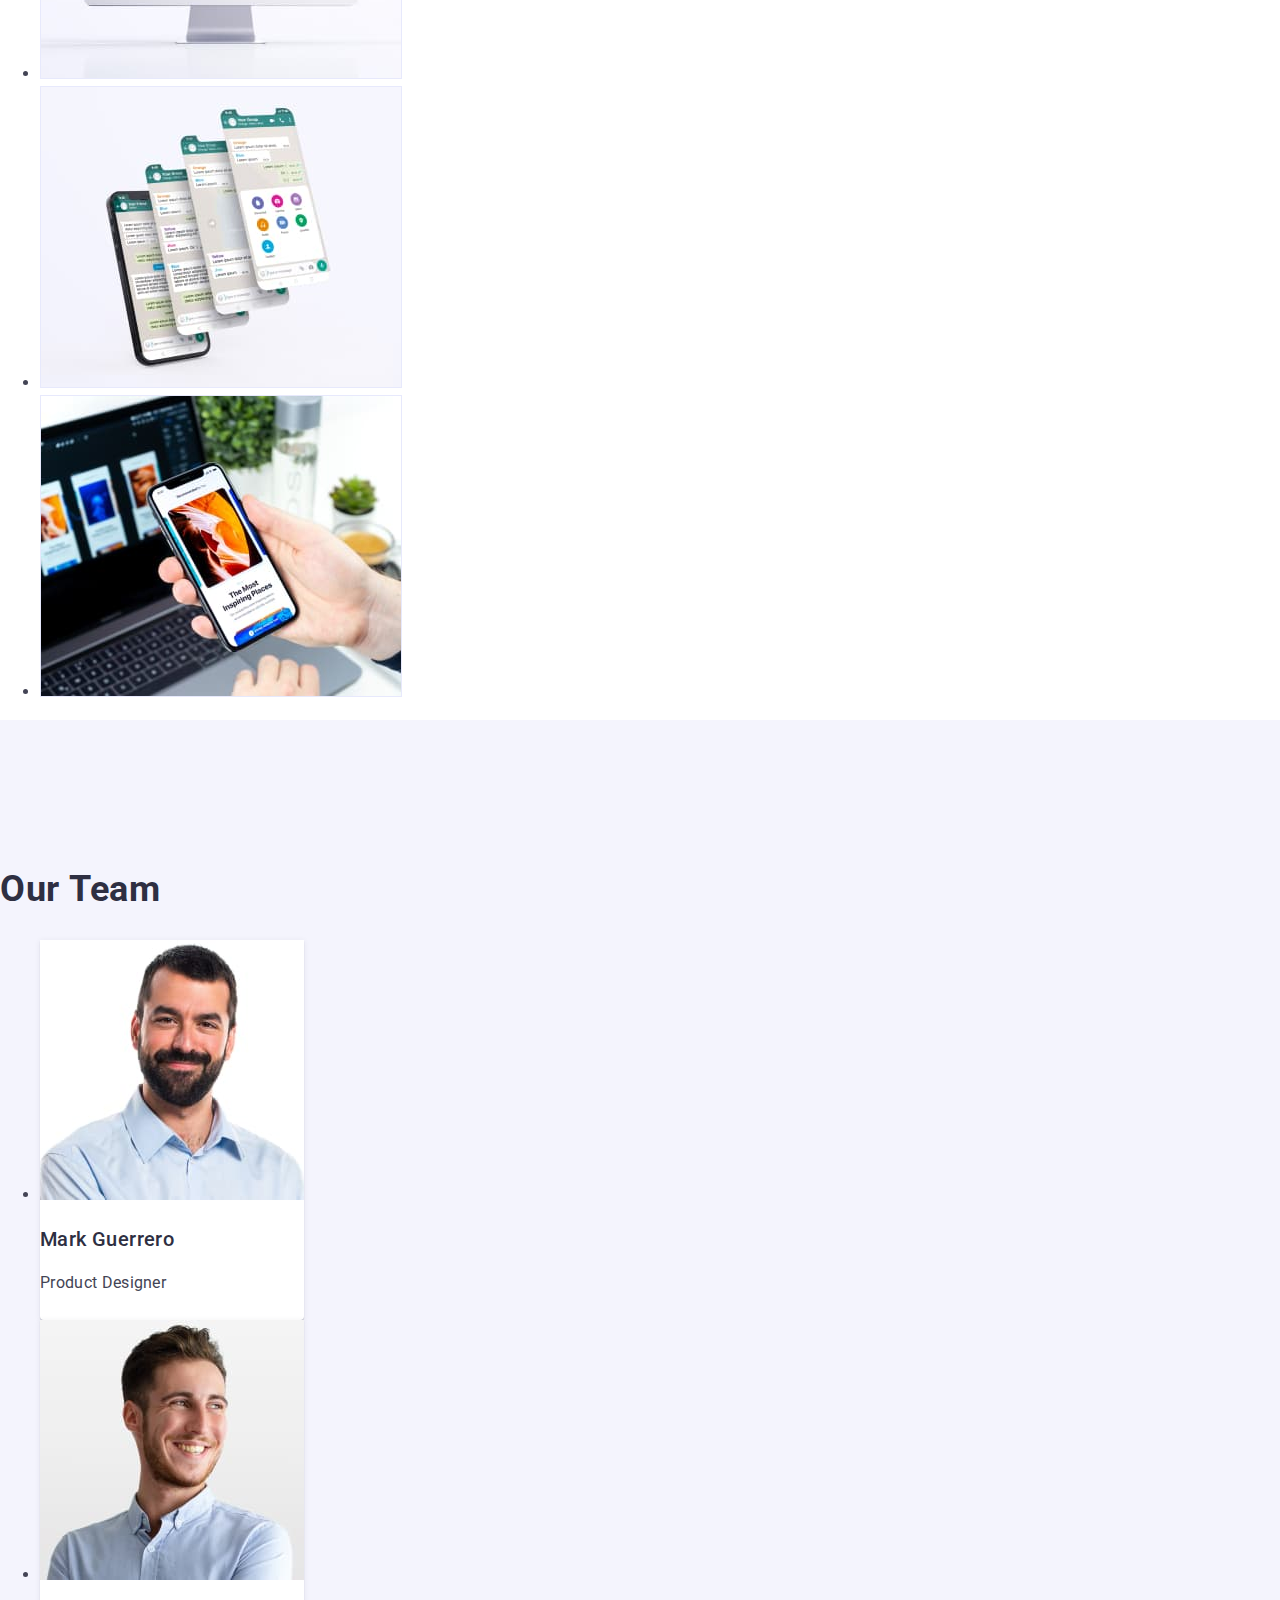
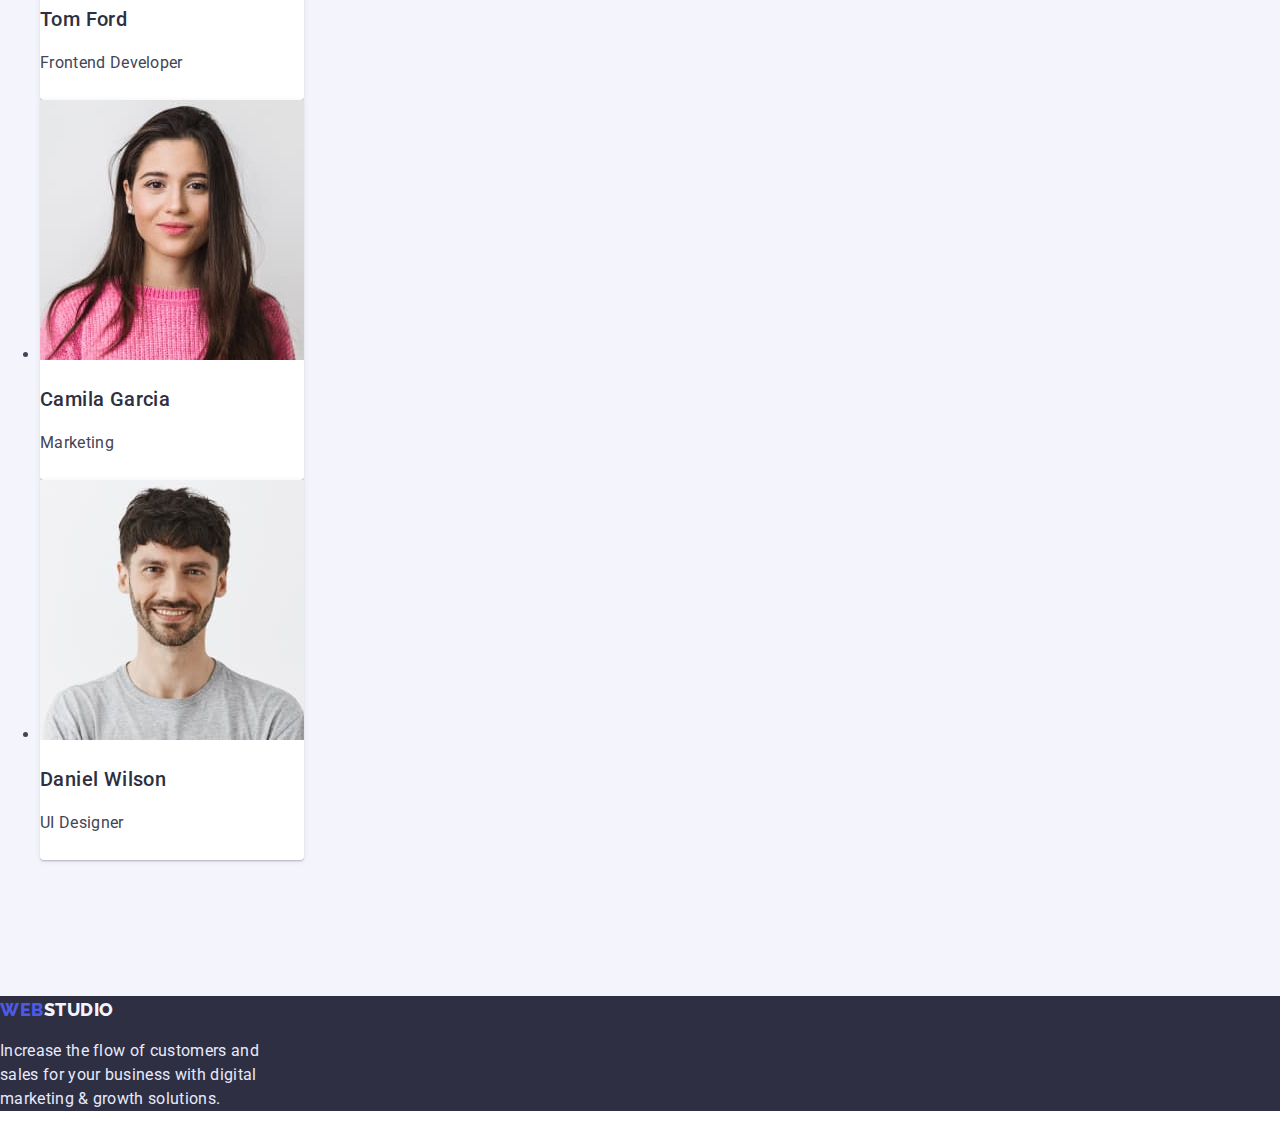
==== commit c7791fe3: "Added Nav Current color" ====
--- a/index.html
+++ b/index.html
@@ -21,7 +21,7 @@
       <nav class="nav">
         <a href="./index.html" class="header-logo"><span>Web</span>Studio</a>
         <ul class="nav-list">
-          <li><a class="nav-link" href="./index.html">Studio</a></li>
+          <li><a class="nav-link current" href="./index.html">Studio</a></li>
           <li><a class="nav-link" href="./portfolio.html">Portfolio</a></li>
           <li><a class="nav-link" href="">Contacts</a></li>
         </ul>
--- a/css/styles.css
+++ b/css/styles.css
@@ -57,6 +57,10 @@
   color: var(--ocean);
 }
 
+.nav-list .nav-link.current {
+  color: var(--ocean);
+}
+
 .contact-link {
   font-style: normal;
   text-decoration: none;
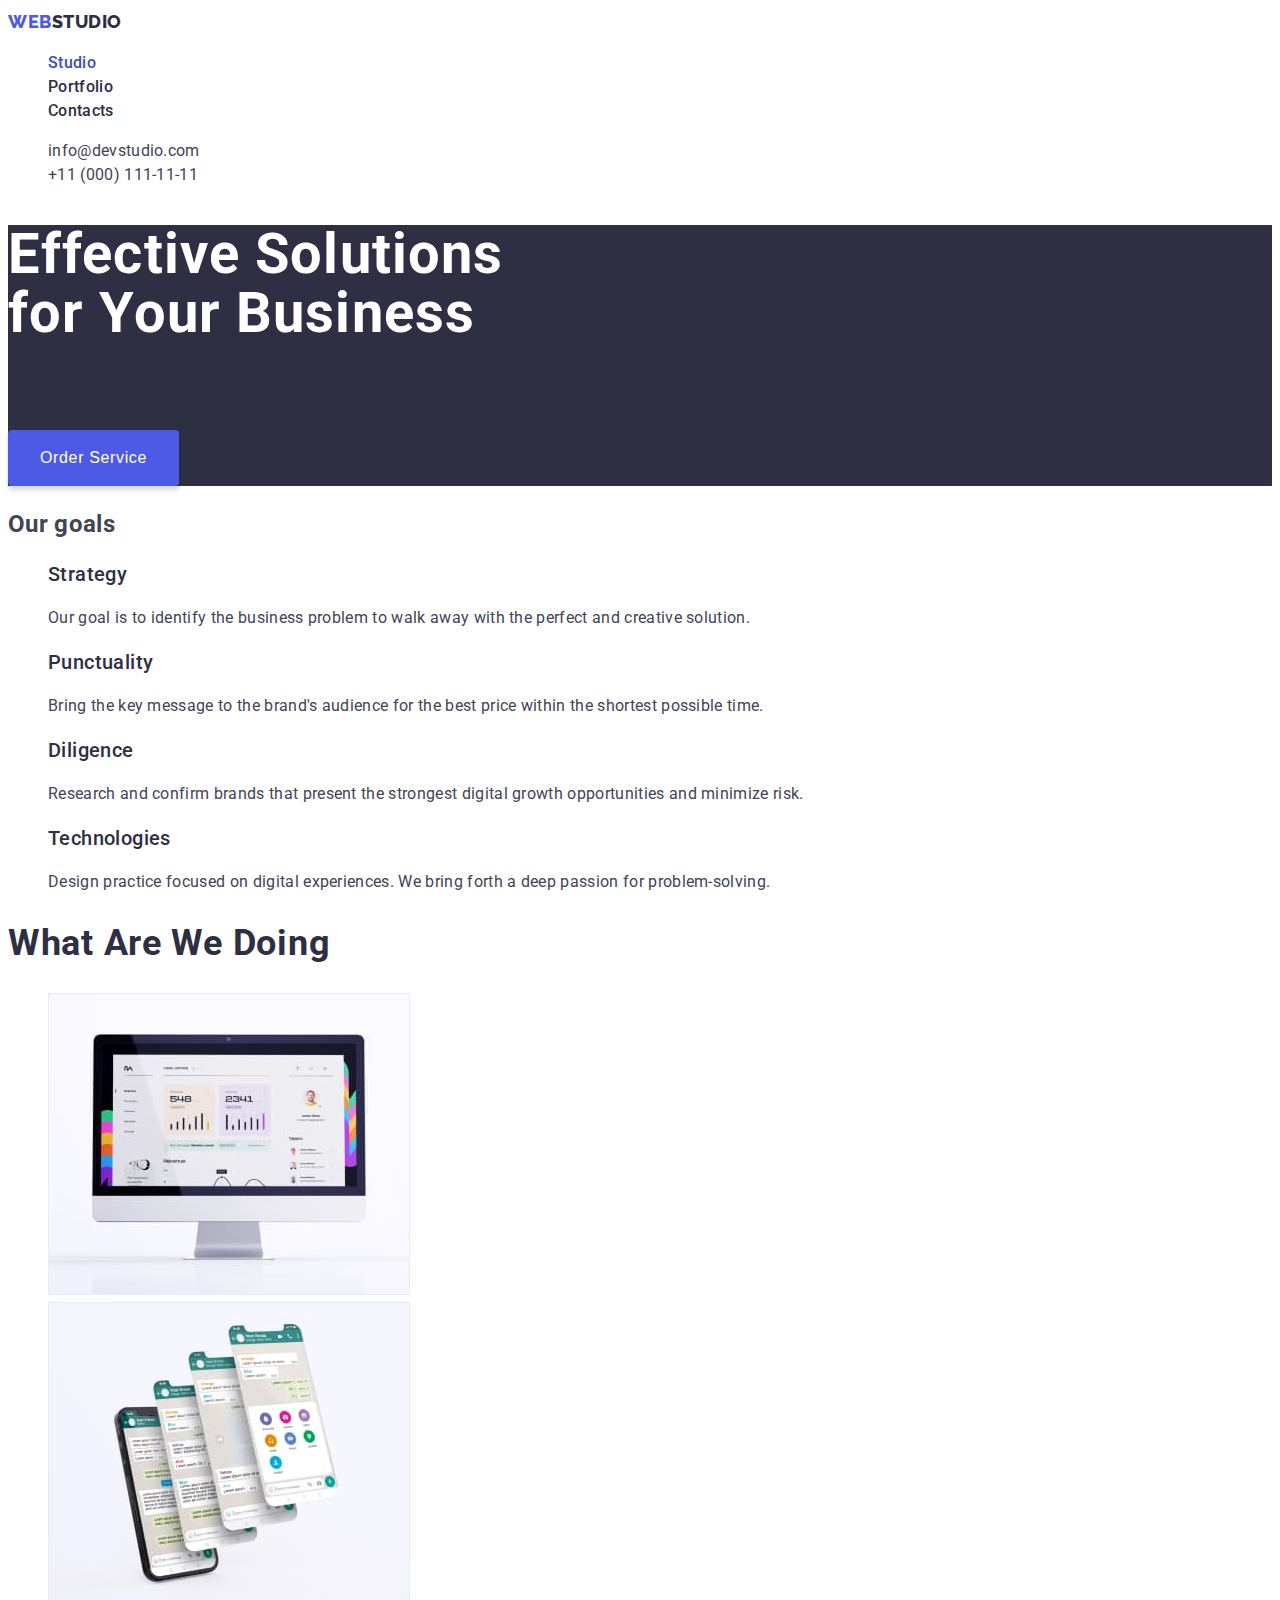
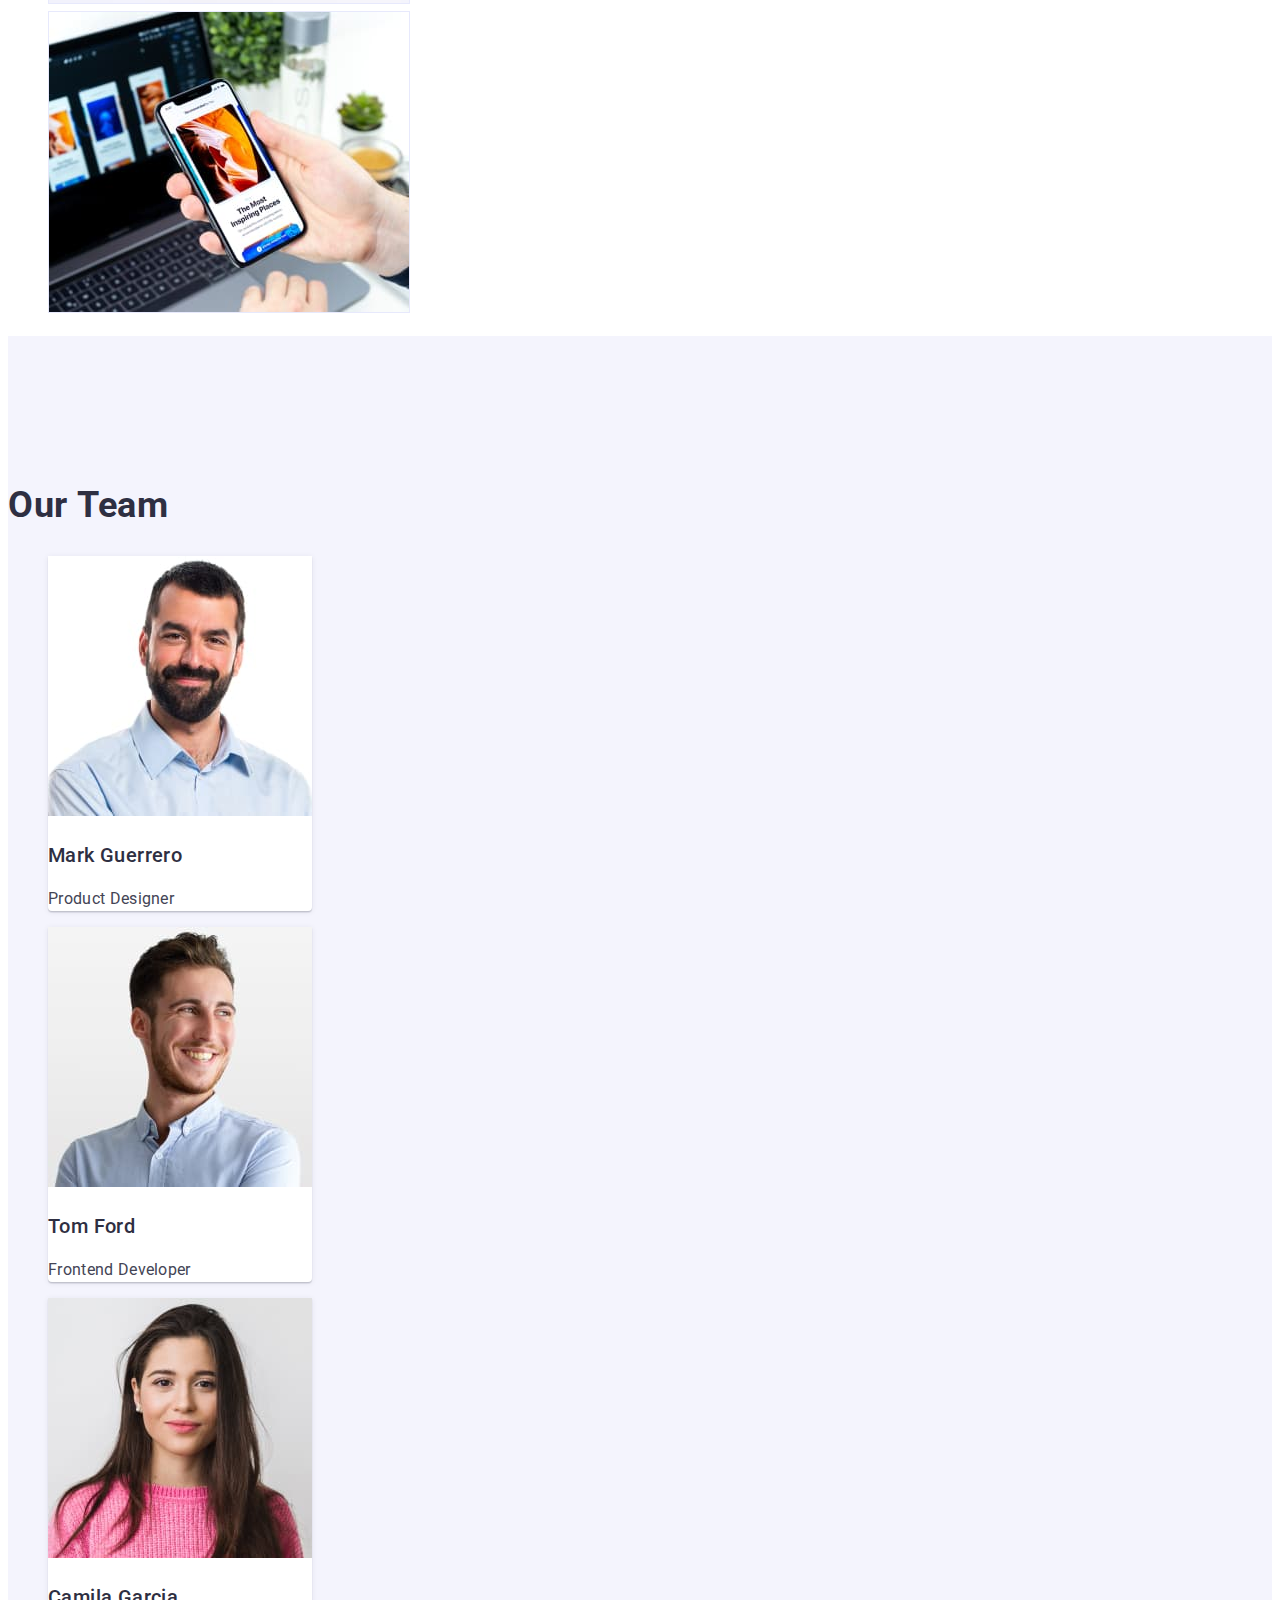
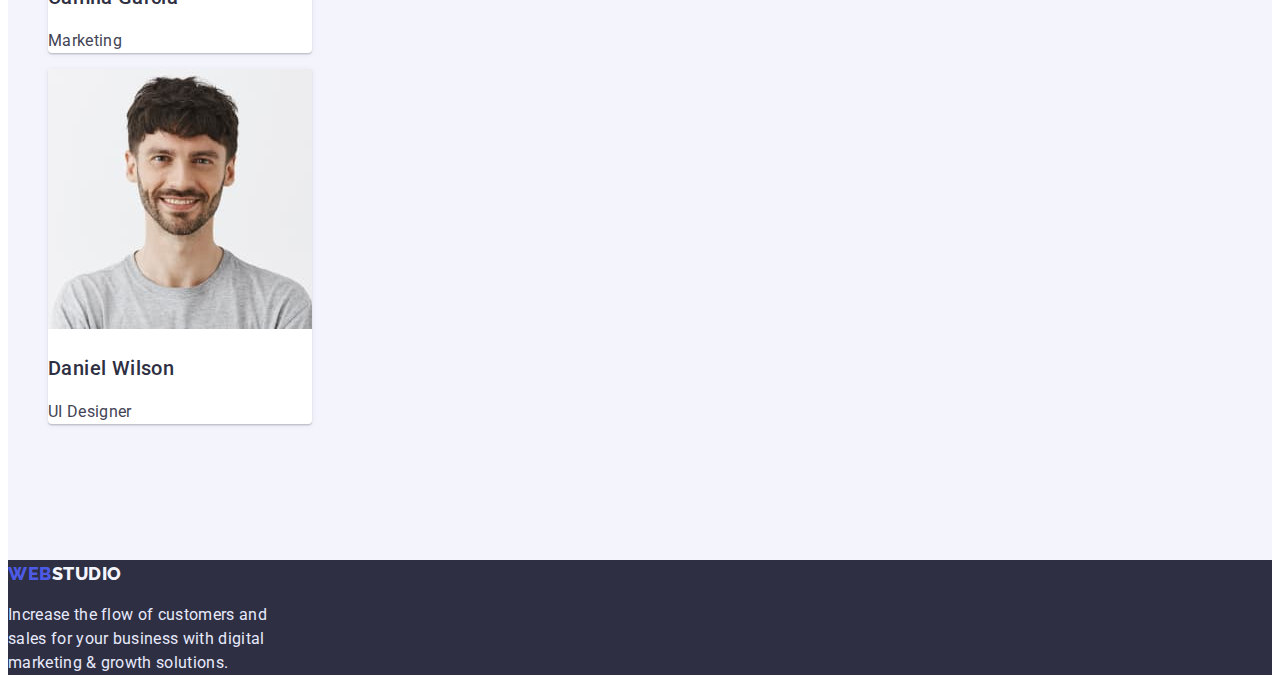
==== commit c846f7b6: "Minor changes" ====
--- a/index.html
+++ b/index.html
@@ -15,12 +15,13 @@
 
     <link rel="stylesheet" href="./css/styles.css" />
   </head>
+
   <body>
     <!-- Header -->
     <header>
       <nav class="nav">
         <a href="./index.html" class="header-logo"><span>Web</span>Studio</a>
-        <ul class="nav-list">
+        <ul class="nav-list list">
           <li><a class="nav-link current" href="./index.html">Studio</a></li>
           <li><a class="nav-link" href="./portfolio.html">Portfolio</a></li>
           <li><a class="nav-link" href="">Contacts</a></li>
@@ -28,7 +29,7 @@
       </nav>
 
       <address class="header-contacts">
-        <ul class="contact-list">
+        <ul class="contact-list list">
           <li>
             <a class="contact-link" href="mailto:info@devstudio.com">info@devstudio.com</a>
           </li>
@@ -48,7 +49,7 @@
 
       <section class="features">
         <h2>Our goals</h2>
-        <ul class="features-list">
+        <ul class="features-list list">
           <li class="feature-item">
             <h3 class="feature-title">Strategy</h3>
             <p>Our goal is to identify the business problem to walk away with the perfect and creative solution.</p>
@@ -72,7 +73,7 @@
 
       <section class="services">
         <h2 class="service-title">What are we doing</h2>
-        <ul class="services-list">
+        <ul class="services-list list">
           <li>
             <img class="services-item" src="./images/img1.jpg" alt="monitor" width="360" height="300" />
           </li>
@@ -87,7 +88,7 @@
 
       <section class="team">
         <h2 class="team-title">Our Team</h2>
-        <ul class="team-list">
+        <ul class="team-list list">
           <li class="team-item">
             <img src="./images/mark-guerrero.jpg" alt="employee photo" width="264" height="260" />
             <h3 class="employee-title">Mark Guerrero</h3>
--- a/css/styles.css
+++ b/css/styles.css
@@ -13,16 +13,15 @@
 }
 
 body {
-  margin: 0;
-  padding: 0;
-  box-sizing: border-box;
   font-family: 'Roboto', sans-serif;
-  font-style: normal;
-  font-weight: 400;
   font-size: 16px;
   line-height: 1.5;
   letter-spacing: 0.02em;
   color: var(--slate);
+}
+
+.list {
+  list-style: none;
 }
 
 /* Header */
@@ -43,7 +42,6 @@
 }
 
 .nav-link {
-  list-style: none;
   font-weight: 500;
   text-decoration: none;
   font-size: 16px;
@@ -68,6 +66,7 @@
   letter-spacing: 0.02em;
   color: var(--slate);
 }
+
 .contact-link:hover,
 .contact-link:focus {
   color: var(--ocean);
@@ -77,9 +76,9 @@
 /* Main */
 
 .hero {
-  padding: 188px 50px;
   background-color: var(--navi-blue);
 }
+
 .hero-title {
   max-width: 496px;
   font-weight: 700;
@@ -130,7 +129,6 @@
 
 .team-item {
   width: 264px;
-  height: 380px;
   background: var(--white);
   box-shadow: 0px 1px 6px rgba(46, 47, 66, 0.08), 0px 1px 1px rgba(46, 47, 66, 0.16), 0px 2px 1px rgba(46, 47, 66, 0.08);
   border-radius: 0px 0px 4px 4px;
@@ -155,7 +153,6 @@
   font-weight: 500;
   font-size: 16px;
   line-height: 1.5;
-  text-align: center;
   letter-spacing: 0.04em;
   color: var(--iris);
   background-color: var(--cloud);
@@ -171,16 +168,17 @@
   box-shadow: 0px 3px 1px rgba(0, 0, 0, 0.1), 0px 2px 1px rgba(0, 0, 0, 0.08), 0px 2px 2px rgba(0, 0, 0, 0.12);
 }
 
+.portfolio-link {
+  text-decoration: none;
+}
+
 .portfolio-item {
   width: 360px;
-  height: 420px;
-  overflow: hidden;
   background-color: var(--white);
-  border: 1px solid var(--cornflower);
-}
-.portfolio-item:hover {
-  border: 1px solid var(--cloud);
-  box-shadow: 0px 1px 6px rgba(46, 47, 66, 0.08), 0px 1px 1px rgba(46, 47, 66, 0.16), 0px 2px 1px rgba(46, 47, 66, 0.08);
+}
+
+.portfolio-text {
+  color: var(--slate);
 }
 
 /* /Portfolio */
